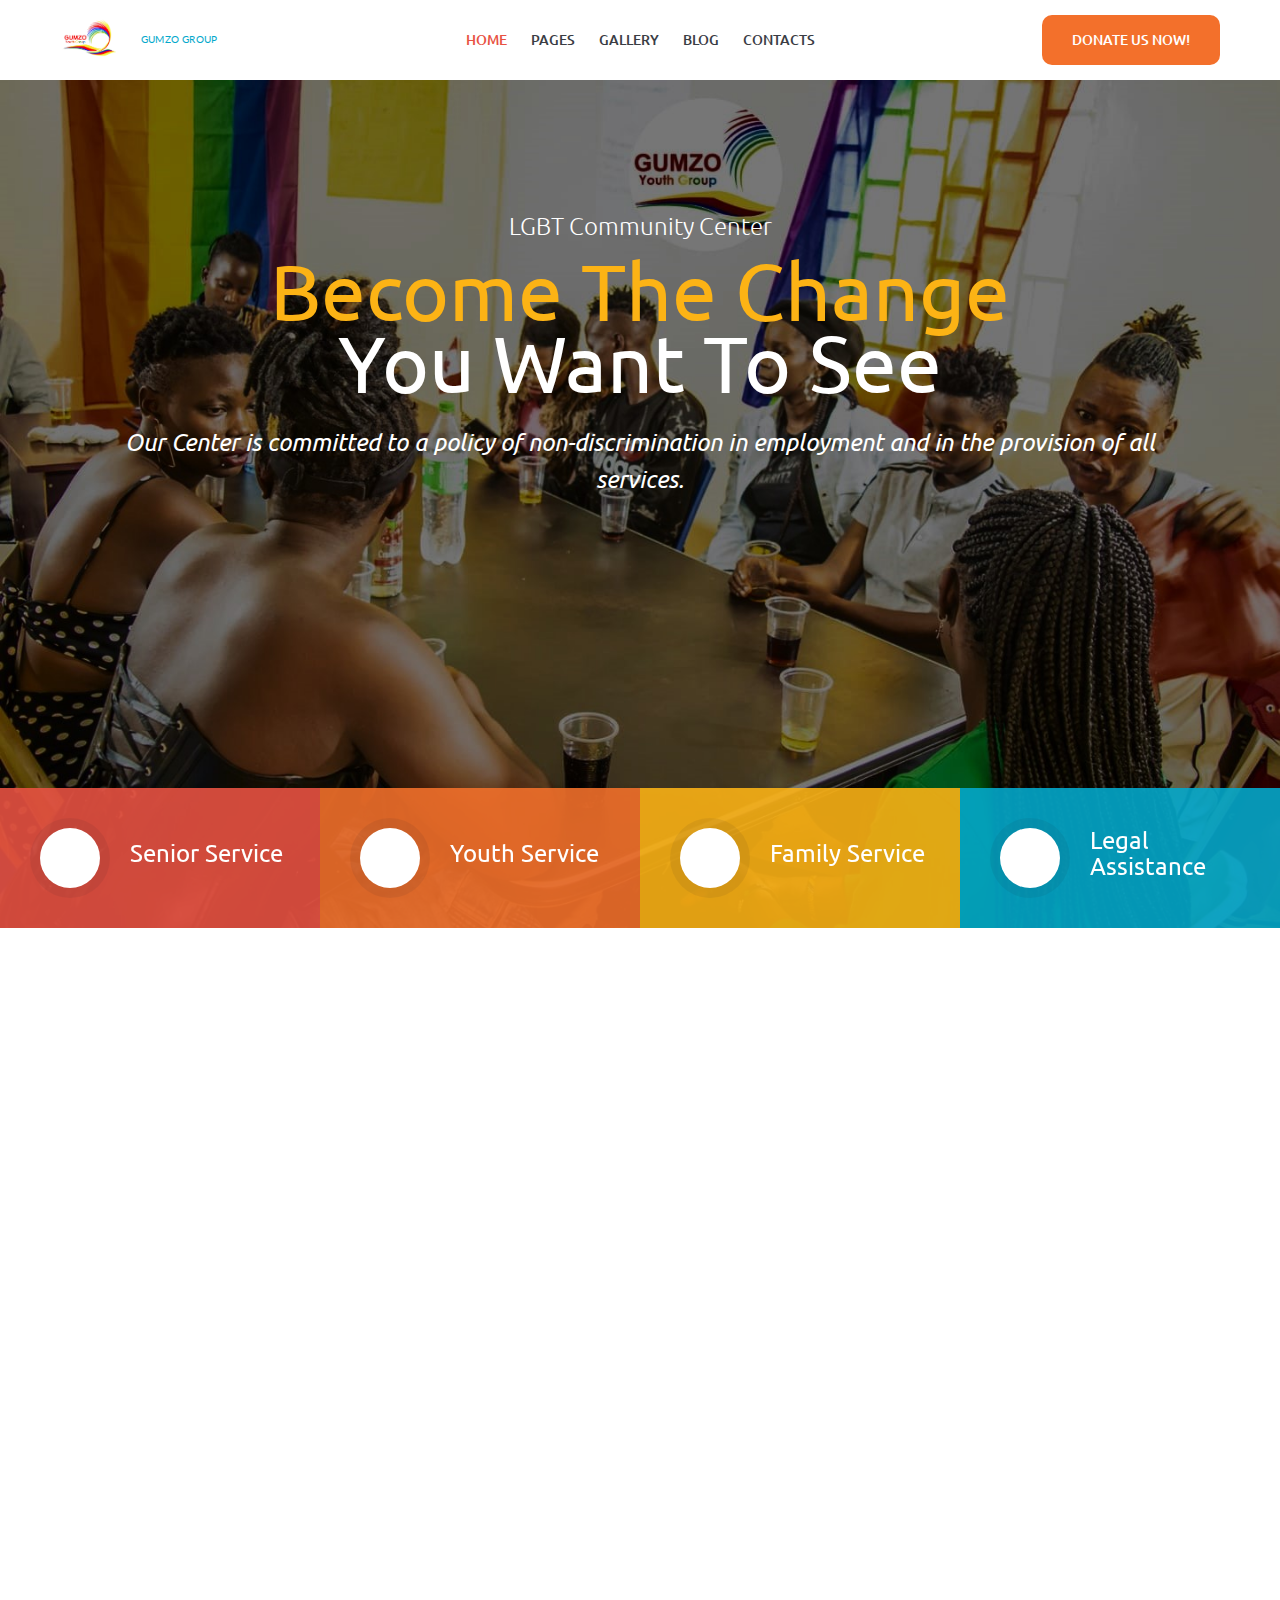
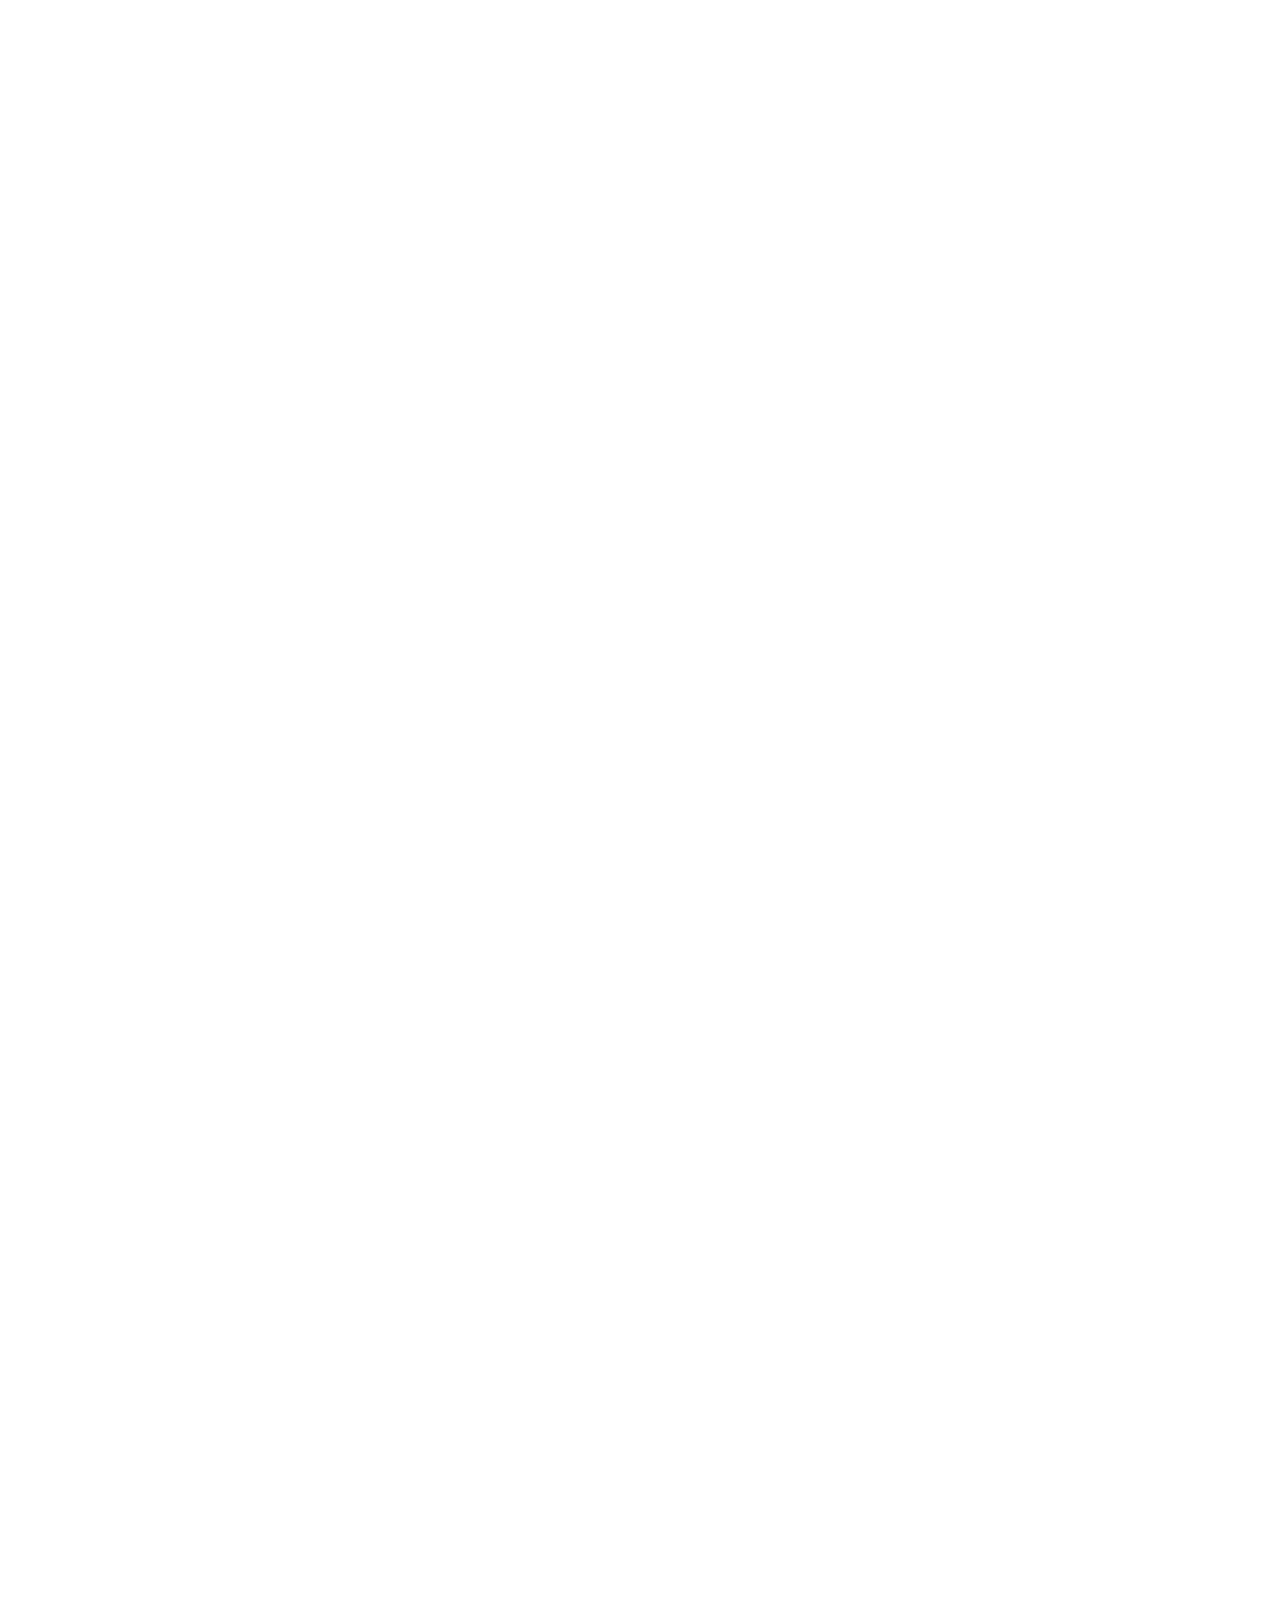
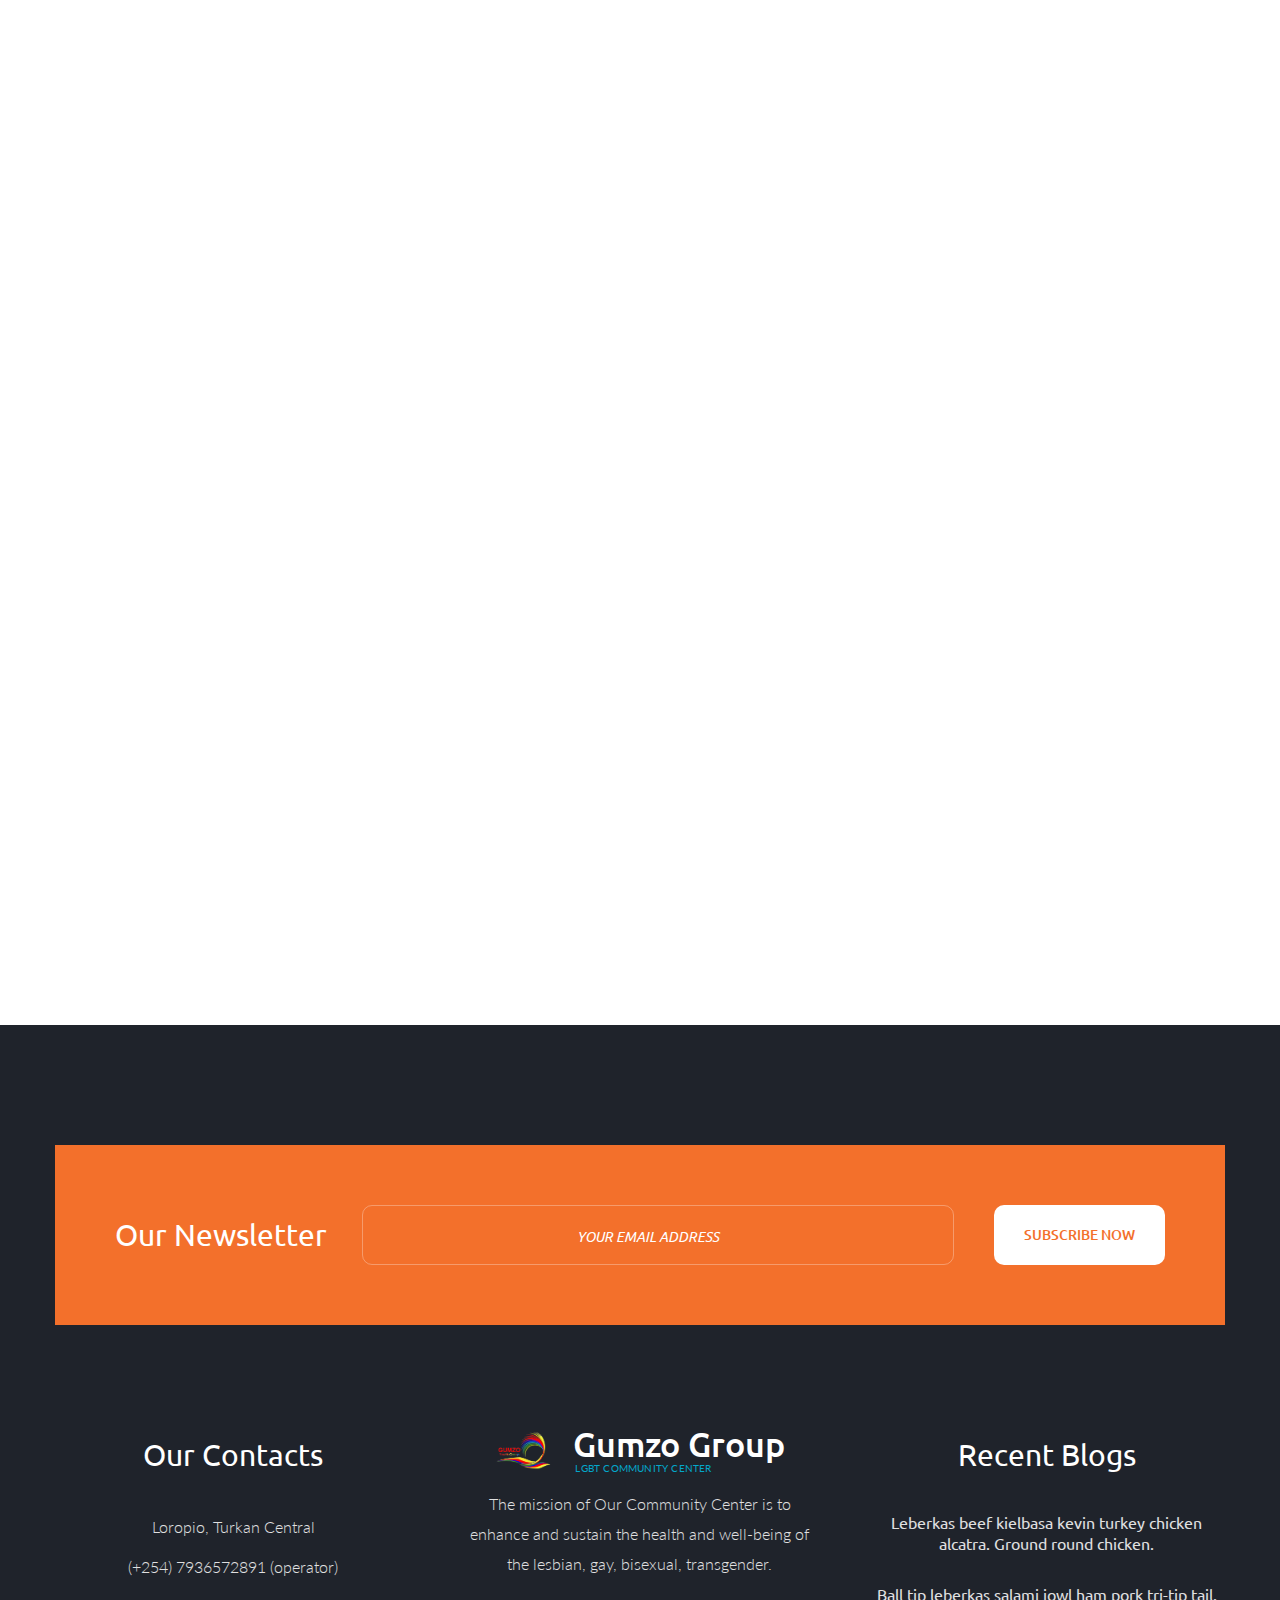
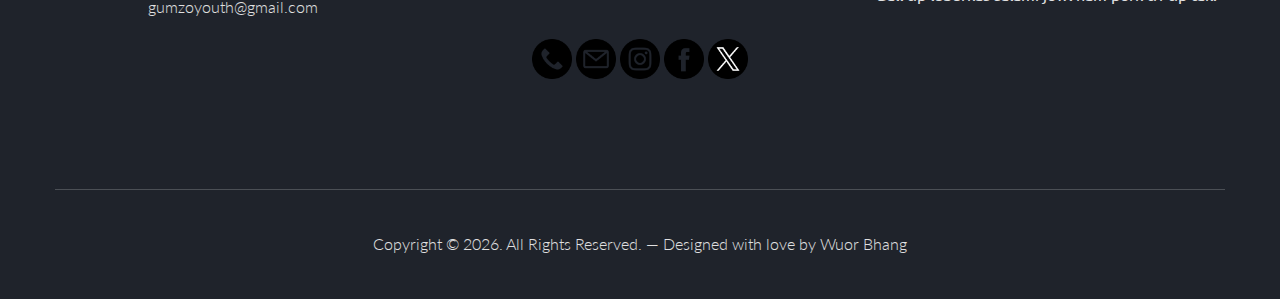
==== index.html @ f5ba5b6c "up dates thing on htmls" ====
<!DOCTYPE html>
<html lang="en">
	<head>
	<title>Gumzo Group</title>
	<meta charset="utf-8">
	<meta name="description" content="">
	<meta name="viewport" content="width=device-width, initial-scale=1">
	<!-- Place favicon.ico and apple-touch-icon.png in the root directory -->

	<!-- <link rel="stylesheet" href="fonts/icomoon/style.css"> -->
	<!-- <link rel="stylesheet" href="fonts/flaticon/font/flaticon.css"> -->

	<link rel="stylesheet" href="css/bootstrap.min.css">
	<!-- <link rel="stylesheet" href="css/animations.css"> -->
	<!-- <link rel="stylesheet" href="css/fonts.css"> -->
	<link rel="stylesheet" href="css/main.css">
	<!-- <link rel="stylesheet" href="css/shop.css" class="color-switcher-link"> -->
	<!-- <script src="js/vendor/modernizr-2.6.2.min.js"></script> -->

	</head>

	<body>

	<header class="page_header header_white toggler_xs_right columns_margin_0">
		<div class="container-fluid">
			<div class="row">
				<div class="col-sm-12 display_table">
					<div class="header_left_logo display_table_cell"> <a href="./" class="logo logo_with_text">
							<img src="image/gumzo logo.png" alt="">
							<span class="logo_text">

								<small class="highlight4">Gumzo Group</small>
							</span>
						</a> </div>
					<div class="header_mainmenu display_table_cell text-center">
						<!-- main nav start -->
						<nav class="mainmenu_wrapper">
							<ul class="mainmenu nav sf-menu">

								<li class="active">
									<a href="index.html">Home</a>
								</li>

								<li> <a href="about.html">Pages</a>
									<ul>
										<li>
											<a href="about.html">About</a>
										</li>

										<li>
											<a href="https://docs.google.com/forms/d/e/1FAIpQLSejj5a96akRN-tA-nGfHFQP2H8T_u4WnvgMhWitd8a3A933RA/viewform?embedded=true" width="100%" height="2366">Join Us</a>
										</li>

										<li> 
											<a href="donate.html">Donate</a> </li>
										<li> 
											<a href="faq.html">FAQ</a>
										</li>
									</ul>
								</li>

								<li>
									<a href="gallery.html">Gallery</a>
								</li>

								<li>
									<a href="blog.html">Blog</a>
								</li>

								<li>
									<a href="contact.html">Contacts</a>
								</li>

							</ul>
						</nav>
						<!-- eof main nav -->

					</div>
					<div class="header_right_buttons display_table_cell text-right hidden-xs"> <a href="donate.html"
							class="theme_button color2 margin_0">Donate us now!</a> </div>
				</div>
			</div>
		</div>
	</header>



	<section class="intro_section page_mainslider ds all-scr-cover bottom-overlap-teasers">
		<div class="flexslider" data-dots="true" data-nav="true">
			<ul class="slides">
				<li>
					<div class="slide-image-wrap"> <img src="image/IMG-20231223-WA0024.jpg" alt="" /> </div>
					<div class="container">
						<div class="row">
							<div class="col-sm-12 text-center">
								<div class="slide_description_wrapper">
									<div class="slide_description">
										<div class="intro-layer" data-animation="fadeInRight"> LGBT Community Center
										</div>
										<div class="intro-layer" data-animation="fadeInLeft">
											<h2> <span class="highlight3">Become The Change</span><br> You Want To See
											</h2>
										</div>
										<div class="intro-layer" data-animation="fadeInRight">
											<p class="thin"><em>Our Center is committed to a policy of non-discrimination in
												employment and in the provision of all services.</em></p>
										</div>
										<div class="intro-layer" data-animation="fadeInUp">
											<div class="slide_buttons"> <a href="contact.html"
													class="theme_button color1 min_width_button">Be Proud!</a> </div>
										</div>
									</div>
									<!-- eof .slide_description -->
								</div>
								<!-- eof .slide_description_wrapper -->
							</div>
							<!-- eof .col-* -->
						</div>
						<!-- eof .row -->
					</div>
					<!-- eof .container -->
				</li>
			</ul>
		</div>
	</section>
	<section id="services" class="ls section_intro_overlap columns_padding_0 columns_margin_0 container_padding_0">
		<div class="container-fluid">
			<div class="row flex-wrap v-center-content">
				<div class="col-lg-3 col-sm-6 col-xs-12 to_animate" data-animation="fadeInUp">
					<div class="teaser main_bg_color transp with_padding big-padding margin_0">
						<div class="media xxs-media-left">
							<div class="media-left media-middle">
								<div class="teaser_icon size_small round light_bg_color thick_border_icon big_wrapper">
									<i class="fa fa-twitter highlight" aria-hidden="true"></i>
								</div>
							</div>
							
							<div class="media-body media-middle">
								<h4><a href="#0">Senior Service</a></h4>
								<!-- <p>Tri-tip short loin andouille corned beef pork loin tri-tip.</p> -->
							</div>
						</div>
					</div>
				</div>
				<div class="col-lg-3 col-sm-6 col-xs-12 to_animate" data-animation="fadeInUp">
					<div class="teaser main_bg_color2 transp with_padding big-padding margin_0">
						<div class="media xxs-media-left">
							<div class="media-left media-middle">
								<div class="teaser_icon size_small round light_bg_color thick_border_icon big_wrapper">
									<i class="fa fa-rocket highlight2" aria-hidden="true"></i>
								</div>
							</div>
							<div class="media-body media-middle">
								<h4><a href="#0">Youth Service</a></h4>
								
							</div>
						</div>
					</div>
				</div>
				<div class="col-lg-3 col-sm-6 col-xs-12 to_animate" data-animation="fadeInUp">
					<div class="teaser main_bg_color3 transp with_padding big-padding margin_0">
						<div class="media xxs-media-left">
							<div class="media-left media-middle">
								<div class="teaser_icon size_small round light_bg_color thick_border_icon big_wrapper">
									<i class="fa fa-users highlight3" aria-hidden="true"></i>
								</div>
							</div>
							<div class="media-body media-middle">
								<h4><a href="#0">Family Service</a></h4>
								
							</div>
						</div>
					</div>
				</div>
				<div class="col-lg-3 col-sm-6 col-xs-12 to_animate" data-animation="fadeInUp">
					<div class="teaser main_bg_color4 transp with_padding big-padding margin_0">
						<div class="media xxs-media-left">
							<div class="media-left media-middle">
								<div class="teaser_icon size_small round light_bg_color thick_border_icon big_wrapper">
									<i class="fa fa-briefcase highlight4" aria-hidden="true"></i>
								</div>
							</div>
							<div class="media-body media-middle">
								<h4><a href="#0">Legal Assistance</a></h4>
								
							</div>
						</div>
					</div>
				</div>
			</div>
		</div>
	</section>
	<section id="about" class="ls section_padding_top_110 columns_padding_30">
		<div class="container">
			<div class="row">
				<div class="col-md-6 col-md-push-6 to_animate" data-animation="fadeInUp" data-delay="600">
					<div class="embed-responsive embed-responsive-3by2">
						<a>
							<img src="image/IMG-20231223-WA0005.jpg" alt="">
						</a>
					</div>
				</div>
				<div class="col-md-6 col-md-pull-6 to_animate" data-animation="fadeInRight" data-delay="300">
					<h2 class="section_header color4"> What is Gumzo Youth Group</h2>
					<p class="section-excerpt grey">Gumzo Youth Group is a registered community-based organization serving the needs and interests of Gender and Sexual minorities in western kenya and is committed to a policy of non-discrimination in
						employment and in the provision of all services.</p>
						<h3>Gumzo's Mission</h3>
						<p>The mission of The Gumzo Group LGBT Community Center is to enhance and sustain the health and
							well-being of the lesbian, gay, bisexual, transgender and HIV communities by providing
							activities, programs and services that create community.Empower community
							members; provide essential resources; advocate for civil and human rights; and embrace, promote
							and support our cultural diversity.</p>
				</div>
			</div>
		</div>
	</section>
	<section id="contact" class="ls section_padding_top_100">
		<div class="container">
			<div class="row">
				<div class="col-xs-12 bottommargin_0 to_animate" data-animation="fadeInUp">
					<div class="ds bg_teaser with_padding big-padding"> <img src="images/help-form.jpg" alt="">
						<div class="row columns_padding_30">
							<div
								class="col-xs-12 col-sm-9 col-md-7 col-lg-6 col-sm-offset-3 col-md-offset-5 col-lg-offset-6">
								<h2 class="section_header color3">Do You Need Help?</h2>
								<p class="bottommargin_0">Contact us and we help you to solve any of your problem.</p>
								<form class="contact-form row columns_padding_10" method="post" action="./">
									<div class="col-sm-6">
										<div class="form-group bottommargin_0"> <label for="name">Full Name <span
													class="required">*</span></label> <input type="text"
												aria-required="true" size="30" value="" name="name" id="name"
												class="form-control" placeholder="Full Name*"> </div>
									</div>
									<div class="col-sm-6">
										<div class="form-group bottommargin_0"> <label for="email">Email address<span
													class="required">*</span></label> <input type="email"
												aria-required="true" size="30" value="" name="email" id="email"
												class="form-control" placeholder="Email Address*"> </div>
									</div>
									<div class="col-sm-12">
										<div class="form-group bottommargin_0"> <label for="message">Message</label>
											<textarea aria-required="true" rows="4" cols="45" name="message"
												id="message" class="form-control"
												placeholder="Your Message..."></textarea>
										</div>
									</div>
									<div class="col-sm-12 bottommargin_0">
										<div class="contact-form-submit topmargin_10"> <button type="submit"
												id="contact_form_submit" name="contact_submit"
												class="theme_button color3 min_width_button margin_0">Send now</button>
										</div>
									</div>
								</form>
							</div>
						</div>
					</div>
				</div>
			</div>
		</div>
	</section>
	<section id="team" class="ls section_padding_top_90">
		<div class="container">
			<div class="row">
				<div class="col-sm-12 bottommargin_0 to_animate" data-animation="fadeInUp">
					<h2 class="section_header color">Our Donors</h2>
					<div class="owl-carousel loop-colors topmargin_40" data-dots="false" data-nav="true"
						data-responsive-lg="3">
						<article
							class="vertical-item content-padding big-padding with_border bottom_color_border text-center">
							<div class="item-media"> <img src="image/SAHR Logo CMYK-04 copy.png" alt="" width="20%" height="30%"> </div>
							<div class="item-content">
								<header class="entry-header">
									<h3 class="entry-title small bottommargin_0"> <a href = "">Strategic Advocacy For Human Rights
									</a> </h3> <span class="small-text highlight"></span>
								</header>
								<p class="member-social greylinks"> <a class="social-icon socicon-facebook" href="#"
										title="Facebook"></a> <a class="social-icon socicon-twitter" href="#"
										title="Twitter"></a> <a class="social-icon socicon-google" href="#"
										title="Google"></a> </p>
							</div>
						</article>
						<article
							class="vertical-item content-padding big-padding with_border bottom_color_border text-center">
							<div class="item-media"> <img src="image/bonguma ogo.jpg"> </div>
							<div class="item-content">
								<header class="entry-header">
									<h3 class="entry-title small bottommargin_0"> 
										<a href="team-single.html">Bonguma County</a> 
									</h3> <span class="small-text highlight"></span>
								</header>
								<p class="member-social greylinks"> <a class="social-icon socicon-facebook" href="#"
										title="Facebook"></a> <a class="social-icon socicon-twitter" href="#"
										title="Twitter"></a> <a class="social-icon socicon-google" href="#"
										title="Google"></a> </p>
							</div>
						</article>
						<article
							class="vertical-item content-padding big-padding with_border bottom_color_border text-center">
							<div class="item-media"> <img src="image/red cross.png" alt=""> </div>
							<div class="item-content">
								<header class="entry-header">
									<h3 class="entry-title small bottommargin_0">
										 <a href="team-single.html">Kenya Red Cross</a> </h3> 
									<span class="small-text highlight"></span>
								</header>
								<p class="member-social greylinks"> <a class="social-icon socicon-facebook" href="#"
										title="Facebook"></a> <a class="social-icon socicon-twitter" href="#"
										title="Twitter"></a> <a class="social-icon socicon-google" href="#"
										title="Google"></a> </p>
							</div>
						</article>						
					</div>
				</div>
			</div>
		</div>
	</section>
	<section id="blog" class="ls section_padding_top_90 section_padding_bottom_110">
		<div class="container">
			<div class="row flex-wrap v-center">
				<div class="col-sm-8 to_animate" data-animation="fadeInRight">
					<h2 class="section_header">Our Fresh Blog Posts</h2>
				</div>
				<div class="col-sm-4 text-right hidden-xs to_animate" data-animation="fadeInRight"> <a
						href="blog.html" class="view-more">View More</a> </div>
				<div class="col-sm-12 topmargin_30">
					<div class="loop-colors">
						<article class="post format-small-image to_animate" data-animation="fadeInRight">
							<div
								class="side-item side-md content-padding big-padding with_border bottom_color_border left">
								<div class="row">
									<div class="col-md-5 col-lg-4">
										<div class="item-media entry-thumbnail"> <img src="images/gallery/07.jpg"
												alt=""> </div>
									</div>
									<div class="col-md-7 col-lg-8">
										<div class="item-content">
											<header class="entry-header">
												<h3 class="entry-title small"> <a href="blog-single-right.html"
														rel="bookmark">Creating Spaces for Queer, Jewish Families</a>
												</h3>
												<div class="entry-meta inline-content greylinks"> <span>
														<i class="fa fa-calendar highlight rightpadding_5"
															aria-hidden="true"></i>
														<a href="blog-single-right.html">
															<time datetime="2017-10-03T08:50:40+00:00">
																17 jan, 2018</time>
														</a>
													</span> <span>
														<i class="fa fa-user highlight rightpadding_5"
															aria-hidden="true"></i>
														<a href="blog-right.html">Admin</a>
													</span> <span class="categories-links">
														<i class="fa fa-tags highlight rightpadding_5"
															aria-hidden="true"></i>
														<a href="blog-right.html">Community</a>
													</span> </div>
											</header>
											<div class="entry-content md-content-3lines-ellipsis">
												<p>In corned beef incididunt exercitation. Brisket turducken consectetur
													bacon short ribs tenderloin boudin dolore. Chuck pork porchetta
													commodo ex nisi brisket elit dolore proident alcatra esse. Alcatra
													pork loin sint beef. Chicken pig tail
													tempor pork chop.</p>
											</div>
										</div>
									</div>
								</div>
							</div>
						</article>
						<article class="post format-small-image topmargin_30 to_animate" data-animation="fadeInLeft">
							<div
								class="side-item side-md content-padding big-padding with_border bottom_color_border right">
								<div class="row">
									<div class="col-md-5 col-lg-4">
										<div class="item-media entry-thumbnail"> <img src="images/gallery/08.jpg"
												alt=""> </div>
									</div>
									<div class="col-md-7 col-lg-8">
										<div class="item-content">
											<header class="entry-header">
												<h3 class="entry-title small"> <a href="blog-single-right.html"
														rel="bookmark">Holiday Resources for LGBT, Interfaith
														Families</a> </h3>
												<div class="entry-meta inline-content greylinks"> <span>
														<i class="fa fa-calendar highlight rightpadding_5"
															aria-hidden="true"></i>
														<a href="blog-single-right.html">
															<time datetime="2017-10-03T08:50:40+00:00">
																17 jan, 2018</time>
														</a>
													</span> <span>
														<i class="fa fa-user highlight rightpadding_5"
															aria-hidden="true"></i>
														<a href="blog-right.html">Admin</a>
													</span> <span class="categories-links">
														<i class="fa fa-tags highlight rightpadding_5"
															aria-hidden="true"></i>
														<a href="blog-right.html">Services</a>
													</span> </div>
											</header>
											<div class="entry-content md-content-3lines-ellipsis">
												<p>Qui laboris ut, duis excepteur fatback boudin nostrud esse ea pork
													chop cupidatat cupim. Picanh landjaeger buffalo consequat jerky
													brisket, cupim ribeye magna beef occaecat. Venison salami pancetta
													t-bone ut, exercitation aliqua.</p>
											</div>
										</div>
									</div>
								</div>
							</div>
						</article>
						<article class="post format-small-image topmargin_30 to_animate" data-animation="fadeInRight">
							<div
								class="side-item side-md content-padding big-padding with_border bottom_color_border left">
								<div class="row">
									<div class="col-md-5 col-lg-4">
										<div class="item-media entry-thumbnail"> <img src="images/gallery/09.jpg"
												alt=""> </div>
									</div>
									<div class="col-md-7 col-lg-8">
										<div class="item-content">
											<header class="entry-header">
												<h3 class="entry-title small"> <a href="blog-single-right.html"
														rel="bookmark">Transgender 101. America With You</a> </h3>
												<div class="entry-meta inline-content greylinks"> <span>
														<i class="fa fa-calendar highlight rightpadding_5"
															aria-hidden="true"></i>
														<a href="blog-single-right.html">
															<time datetime="2017-10-03T08:50:40+00:00">
																17 jan, 2018</time>
														</a>
													</span> <span>
														<i class="fa fa-user highlight rightpadding_5"
															aria-hidden="true"></i>
														<a href="blog-right.html">Admin</a>
													</span> <span class="categories-links">
														<i class="fa fa-tags highlight rightpadding_5"
															aria-hidden="true"></i>
														<a href="blog-right.html">Transgender</a>
													</span> </div>
											</header>
											<div class="entry-content md-content-3lines-ellipsis">
												<p>Nostrud ham hock fatback aute tri-tip sausage doner mollit quis
													laboris. Jerky meatball cupim filet mignon. Prosciutto rump eu
													fatback andouille eiusmod strip steak. Fugiat shoulder salami chuck
													in mollit. Minim nulla beef ribs adipisicing.
												</p>
											</div>
										</div>
									</div>
								</div>
							</div>
						</article>
					</div>
				</div>
			</div>
		</div>
	</section>



	<footer
		class="page_footer template_footer ds ms parallax overlay_color section_padding_top_110 section_padding_bottom_100 columns_padding_25">
		<div class="container">
			<div class="row">
				<div class="col-xs-12">
					<div id="subscribe"
						class="widget widget_mailchimp with_padding cs main_color2 parallax overlay_color topmargin_0">
						<h3 class="widget-title">Our Newsletter</h3>
						<form class="signup" action="./" method="get">
							<div class="form-group-wrap">
								<div class="form-group"> <label for="mailchimp" class="sr-only">Enter your email
										here</label> <input name="email" type="email" id="mailchimp"
										class="mailchimp_email form-control text-center"
										placeholder="Your Email Address"> </div> <button type="submit"
									class="theme_button color2">Subscribe now</button>
							</div>
							<div class="response"></div>
						</form>
					</div>
				</div>
				<div class="col-md-4 col-sm-6 col-xs-12 col-md-push-4 text-center">
					<div class="widget widget_text widget_about">
						<div class="logo logo_with_text bottommargin_10"> <img src="image/gumzo logo.png" alt=""> <span
								class="logo_text">
								Gumzo Group
								<small class="highlight4">lgbt community center</small>
							</span> </div>
						<p>The mission of Our Community Center is to enhance and sustain the health and well-being of
							the lesbian, gay, bisexual, transgender.
						</p>
					</div>
					<br>
					<br>
					<img href="" src="image/phone-call.png" style="width: 40px; height: 40px;">
					<img href="" src="image/email.png" style="width: 40px; height: 40px;">
					<img href="" src="image/instagram.png" style="width: 40px; height: 40px;">
					<img href="" src="image/facebook.png" style="width: 40px; height: 40px;">
					<img href="" src="image/twitter.png" style="width: 40px; height: 40px;">
					
				</div>

				<div class="col-md-4 col-sm-6 col-xs-12 col-md-pull-4 text-center">
					<div class="widget widget_text">
						<h3 class="widget-title">Our Contacts</h3>
						<ul class="list-unstyled greylinks">
							<li class="media">Loropio, Turkan Central</li>
							<li class="media">(+254) 7936572891 (operator)</li>
							<li class="media">
								gumzoyouth@gmail.com
							</li>
						</ul>
					</div>
				</div>
				<div class="col-md-4 col-sm-6 col-xs-12 hidden-xs hidden-sm text-center">
					<div class="widget widget_recent_posts">
						<h3 class="widget-title">Recent Blogs</h3>
						<ul class="list-unstyled greylinks">
							<li>
								<p>
									<a href="blog-full.html">Leberkas beef kielbasa kevin turkey chicken alcatra.
										Ground round chicken.
									</a>
								</p>
							</li>
							<li>
								<p> <a href="blog-full.html">Ball tip leberkas salami jowl ham pork tri-tip
										tail.</a></p>
							</li>
						</ul>
					</div>
				</div>
			</div>
		</div>
	</footer>
	<section class="ds ms parallax page_copyright overlay_color section_padding_top_30 section_padding_bottom_30">
		<div class="container">
			<div class="row">
				<div class="row mt-5">
					<div class="col-12 text-center">

						<p class="copyright">
							Copyright &copy;
							<script>document.write(new Date().getFullYear());</script>. All Rights Reserved. &mdash;
							Designed with love by Wuor Bhang
						</p>

					</div>
				</div>
			</div>
		</div>
	</section>
	</div>
	<!-- eof #box_wrapper -->
	</div>
	<!-- eof #canvas -->
	<script data-cfasync="false" src="/cdn-cgi/scripts/5c5dd728/cloudflare-static/email-decode.min.js"></script>
	<script src="js/compressed.js"></script>
	<script src="js/selectize.min.js"></script>
	<script src="js/main.js"></script>
	

	</body>
</html>
---- css/animations.css ----
.slideDown{animation-name:slideDown;-webkit-animation-name:slideDown;animation-duration:1s;-webkit-animation-duration:1s;animation-timing-function:ease;-webkit-animation-timing-function:ease;visibility:visible}@keyframes slideDown{0%{transform:translateY(-100%)}50%{transform:translateY(8%)}65%{transform:translateY(-4%)}80%{transform:translateY(4%)}95%{transform:translateY(-2%)}100%{transform:translateY(0%)}}@-webkit-keyframes slideDown{0%{-webkit-transform:translateY(-100%)}50%{-webkit-transform:translateY(8%)}65%{-webkit-transform:translateY(-4%)}80%{-webkit-transform:translateY(4%)}95%{-webkit-transform:translateY(-2%)}100%{-webkit-transform:translateY(0%)}}.slideUp{animation-name:slideUp;-webkit-animation-name:slideUp;animation-duration:1s;-webkit-animation-duration:1s;animation-timing-function:ease;-webkit-animation-timing-function:ease;visibility:visible}@keyframes slideUp{0%{transform:translateY(100%)}50%{transform:translateY(-8%)}65%{transform:translateY(4%)}80%{transform:translateY(-4%)}95%{transform:translateY(2%)}100%{transform:translateY(0%)}}@-webkit-keyframes slideUp{0%{-webkit-transform:translateY(100%)}50%{-webkit-transform:translateY(-8%)}65%{-webkit-transform:translateY(4%)}80%{-webkit-transform:translateY(-4%)}95%{-webkit-transform:translateY(2%)}100%{-webkit-transform:translateY(0%)}}.slideLeft{animation-name:slideLeft;-webkit-animation-name:slideLeft;animation-duration:1s;-webkit-animation-duration:1s;animation-timing-function:ease-in-out;-webkit-animation-timing-function:ease-in-out;visibility:visible}@keyframes slideLeft{0%{transform:translateX(150%)}50%{transform:translateX(-8%)}65%{transform:translateX(4%)}80%{transform:translateX(-4%)}95%{transform:translateX(2%)}100%{transform:translateX(0%)}}@-webkit-keyframes slideLeft{0%{-webkit-transform:translateX(150%)}50%{-webkit-transform:translateX(-8%)}65%{-webkit-transform:translateX(4%)}80%{-webkit-transform:translateX(-4%)}95%{-webkit-transform:translateX(2%)}100%{-webkit-transform:translateX(0%)}}.slideRight{animation-name:slideRight;-webkit-animation-name:slideRight;animation-duration:1s;-webkit-animation-duration:1s;animation-timing-function:ease-in-out;-webkit-animation-timing-function:ease-in-out;visibility:visible}@keyframes slideRight{0%{transform:translateX(-150%)}50%{transform:translateX(8%)}65%{transform:translateX(-4%)}80%{transform:translateX(4%)}95%{transform:translateX(-2%)}100%{transform:translateX(0%)}}@-webkit-keyframes slideRight{0%{-webkit-transform:translateX(-150%)}50%{-webkit-transform:translateX(8%)}65%{-webkit-transform:translateX(-4%)}80%{-webkit-transform:translateX(4%)}95%{-webkit-transform:translateX(-2%)}100%{-webkit-transform:translateX(0%)}}.slideExpandUp{animation-name:slideExpandUp;-webkit-animation-name:slideExpandUp;animation-duration:1.6s;-webkit-animation-duration:1.6s;animation-timing-function:ease-out;-webkit-animation-timing-function:ease -out;visibility:visible}@keyframes slideExpandUp{0%{transform:translateY(100%) scaleX(.5)}30%{transform:translateY(-8%) scaleX(.5)}40%{transform:translateY(2%) scaleX(.5)}50%{transform:translateY(0%) scaleX(1.1)}60%{transform:translateY(0%) scaleX(.9)}70%{transform:translateY(0%) scaleX(1.05)}80%{transform:translateY(0%) scaleX(.95)}90%{transform:translateY(0%) scaleX(1.02)}100%{transform:translateY(0%) scaleX(1)}}@-webkit-keyframes slideExpandUp{0%{-webkit-transform:translateY(100%) scaleX(.5)}30%{-webkit-transform:translateY(-8%) scaleX(.5)}40%{-webkit-transform:translateY(2%) scaleX(.5)}50%{-webkit-transform:translateY(0%) scaleX(1.1)}60%{-webkit-transform:translateY(0%) scaleX(.9)}70%{-webkit-transform:translateY(0%) scaleX(1.05)}80%{-webkit-transform:translateY(0%) scaleX(.95)}90%{-webkit-transform:translateY(0%) scaleX(1.02)}100%{-webkit-transform:translateY(0%) scaleX(1)}}.expandUp{animation-name:expandUp;-webkit-animation-name:expandUp;animation-duration:.7s;-webkit-animation-duration:.7s;animation-timing-function:ease;-webkit-animation-timing-function:ease;visibility:visible}@keyframes expandUp{0%{transform:translateY(100%) scale(.6) scaleY(.5)}60%{transform:translateY(-7%) scaleY(1.12)}75%{transform:translateY(3%)}100%{transform:translateY(0%) scale(1) scaleY(1)}}@-webkit-keyframes expandUp{0%{-webkit-transform:translateY(100%) scale(.6) scaleY(.5)}60%{-webkit-transform:translateY(-7%) scaleY(1.12)}75%{-webkit-transform:translateY(3%)}100%{-webkit-transform:translateY(0%) scale(1) scaleY(1)}}.fadeIn{animation-name:fadeIn;-webkit-animation-name:fadeIn;animation-duration:1.5s;-webkit-animation-duration:1.5s;animation-timing-function:ease-in-out;-webkit-animation-timing-function:ease-in-out;visibility:visible}@keyframes fadeIn{0%{transform:scale(0);opacity:0}60%{transform:scale(1.1)}80%{transform:scale(.9);opacity:1}100%{transform:scale(1);opacity:1}}@-webkit-keyframes fadeIn{0%{-webkit-transform:scale(0);opacity:0}60%{-webkit-transform:scale(1.1)}80%{-webkit-transform:scale(.9);opacity:1}100%{-webkit-transform:scale(1);opacity:1}}.expandOpen{animation-name:expandOpen;-webkit-animation-name:expandOpen;animation-duration:1.2s;-webkit-animation-duration:1.2s;animation-timing-function:ease-out;-webkit-animation-timing-function:ease-out;visibility:visible}@keyframes expandOpen{0%{transform:scale(1.8)}50%{transform:scale(.95)}80%{transform:scale(1.05)}90%{transform:scale(.98)}100%{transform:scale(1)}}@-webkit-keyframes expandOpen{0%{-webkit-transform:scale(1.8)}50%{-webkit-transform:scale(.95)}80%{-webkit-transform:scale(1.05)}90%{-webkit-transform:scale(.98)}100%{-webkit-transform:scale(1)}}.bigEntrance{animation-name:bigEntrance;-webkit-animation-name:bigEntrance;animation-duration:1.6s;-webkit-animation-duration:1.6s;animation-timing-function:ease-out;-webkit-animation-timing-function:ease-out;visibility:visible}@keyframes bigEntrance{0%{transform:scale(.3) rotate(6deg) translateX(-30%) translateY(30%);opacity:.2}30%{transform:scale(1.03) rotate(-2deg) translateX(2%) translateY(-2%);opacity:1}45%{transform:scale(.98) rotate(1deg) translateX(0%) translateY(0%);opacity:1}60%{transform:scale(1.01) rotate(-1deg) translateX(0%) translateY(0%);opacity:1}75%{transform:scale(.99) rotate(1deg) translateX(0%) translateY(0%);opacity:1}90%{transform:scale(1.01) rotate(0deg) translateX(0%) translateY(0%);opacity:1}100%{transform:scale(1) rotate(0deg) translateX(0%) translateY(0%);opacity:1}}@-webkit-keyframes bigEntrance{0%{-webkit-transform:scale(.3) rotate(6deg) translateX(-30%) translateY(30%);opacity:.2}30%{-webkit-transform:scale(1.03) rotate(-2deg) translateX(2%) translateY(-2%);opacity:1}45%{-webkit-transform:scale(.98) rotate(1deg) translateX(0%) translateY(0%);opacity:1}60%{-webkit-transform:scale(1.01) rotate(-1deg) translateX(0%) translateY(0%);opacity:1}75%{-webkit-transform:scale(.99) rotate(1deg) translateX(0%) translateY(0%);opacity:1}90%{-webkit-transform:scale(1.01) rotate(0deg) translateX(0%) translateY(0%);opacity:1}100%{-webkit-transform:scale(1) rotate(0deg) translateX(0%) translateY(0%);opacity:1}}.hatch{animation-name:hatch;-webkit-animation-name:hatch;animation-duration:2s;-webkit-animation-duration:2s;animation-timing-function:ease-in-out;-webkit-animation-timing-function:ease-in-out;transform-origin:50% 100%;-ms-transform-origin:50% 100%;-webkit-transform-origin:50% 100%;visibility:visible}@keyframes hatch{0%{transform:rotate(0deg) scaleY(.6)}20%{transform:rotate(-2deg) scaleY(1.05)}35%{transform:rotate(2deg) scaleY(1)}50%{transform:rotate(-2deg)}65%{transform:rotate(1deg)}80%{transform:rotate(-1deg)}100%{transform:rotate(0deg)}}@-webkit-keyframes hatch{0%{-webkit-transform:rotate(0deg) scaleY(.6)}20%{-webkit-transform:rotate(-2deg) scaleY(1.05)}35%{-webkit-transform:rotate(2deg) scaleY(1)}50%{-webkit-transform:rotate(-2deg)}65%{-webkit-transform:rotate(1deg)}80%{-webkit-transform:rotate(-1deg)}100%{-webkit-transform:rotate(0deg)}}.bounce{animation-name:bounce;-webkit-animation-name:bounce;animation-duration:1.6s;-webkit-animation-duration:1.6s;animation-timing-function:ease;-webkit-animation-timing-function:ease;transform-origin:50% 100%;-ms-transform-origin:50% 100%;-webkit-transform-origin:50% 100%}@keyframes bounce{0%{transform:translateY(0%) scaleY(.6)}60%{transform:translateY(-100%) scaleY(1.1)}70%{transform:translateY(0%) scaleY(.95) scaleX(1.05)}80%{transform:translateY(0%) scaleY(1.05) scaleX(1)}90%{transform:translateY(0%) scaleY(.95) scaleX(1)}100%{transform:translateY(0%) scaleY(1) scaleX(1)}}@-webkit-keyframes bounce{0%{-webkit-transform:translateY(0%) scaleY(.6)}60%{-webkit-transform:translateY(-100%) scaleY(1.1)}70%{-webkit-transform:translateY(0%) scaleY(.95) scaleX(1.05)}80%{-webkit-transform:translateY(0%) scaleY(1.05) scaleX(1)}90%{-webkit-transform:translateY(0%) scaleY(.95) scaleX(1)}100%{-webkit-transform:translateY(0%) scaleY(1) scaleX(1)}}.pulse{animation-name:pulse;-webkit-animation-name:pulse;animation-duration:1.5s;-webkit-animation-duration:1.5s;animation-iteration-count:infinite;-webkit-animation-iteration-count:infinite}@keyframes pulse{0%{transform:scale(.95);opacity:.7}50%{transform:scale(1);opacity:1}100%{transform:scale(.95);opacity:.7}}@-webkit-keyframes pulse{0%{-webkit-transform:scale(.95);opacity:.7}50%{-webkit-transform:scale(1);opacity:1}100%{-webkit-transform:scale(.95);opacity:.7}}.floating{animation-name:floating;-webkit-animation-name:floating;animation-duration:1.5s;-webkit-animation-duration:1.5s;animation-iteration-count:infinite;-webkit-animation-iteration-count:infinite}@keyframes floating{0%{transform:translateY(0%)}50%{transform:translateY(8%)}100%{transform:translateY(0%)}}@-webkit-keyframes floating{0%{-webkit-transform:translateY(0%)}50%{-webkit-transform:translateY(8%)}100%{-webkit-transform:translateY(0%)}}.tossing{animation-name:tossing;-webkit-animation-name:tossing;animation-duration:2.5s;-webkit-animation-duration:2.5s;animation-iteration-count:infinite;-webkit-animation-iteration-count:infinite}@keyframes tossing{0%{transform:rotate(-4deg)}50%{transform:rotate(4deg)}100%{transform:rotate(-4deg)}}@-webkit-keyframes tossing{0%{-webkit-transform:rotate(-4deg)}50%{-webkit-transform:rotate(4deg)}100%{-webkit-transform:rotate(-4deg)}}.pullUp{animation-name:pullUp;-webkit-animation-name:pullUp;animation-duration:1.1s;-webkit-animation-duration:1.1s;animation-timing-function:ease-out;-webkit-animation-timing-function:ease-out;transform-origin:50% 100%;-ms-transform-origin:50% 100%;-webkit-transform-origin:50% 100%}@keyframes pullUp{0%{transform:scaleY(.1)}40%{transform:scaleY(1.02)}60%{transform:scaleY(.98)}80%{transform:scaleY(1.01)}100%{transform:scaleY(.98)}80%{transform:scaleY(1.01)}100%{transform:scaleY(1)}}@-webkit-keyframes pullUp{0%{-webkit-transform:scaleY(.1)}40%{-webkit-transform:scaleY(1.02)}60%{-webkit-transform:scaleY(.98)}80%{-webkit-transform:scaleY(1.01)}100%{-webkit-transform:scaleY(.98)}80%{-webkit-transform:scaleY(1.01)}100%{-webkit-transform:scaleY(1)}}.pullDown{animation-name:pullDown;-webkit-animation-name:pullDown;animation-duration:1.1s;-webkit-animation-duration:1.1s;animation-timing-function:ease-out;-webkit-animation-timing-function:ease-out;transform-origin:50% 0%;-ms-transform-origin:50% 0%;-webkit-transform-origin:50% 0%}@keyframes pullDown{0%{transform:scaleY(.1)}40%{transform:scaleY(1.02)}60%{transform:scaleY(.98)}80%{transform:scaleY(1.01)}100%{transform:scaleY(.98)}80%{transform:scaleY(1.01)}100%{transform:scaleY(1)}}@-webkit-keyframes pullDown{0%{-webkit-transform:scaleY(.1)}40%{-webkit-transform:scaleY(1.02)}60%{-webkit-transform:scaleY(.98)}80%{-webkit-transform:scaleY(1.01)}100%{-webkit-transform:scaleY(.98)}80%{-webkit-transform:scaleY(1.01)}100%{-webkit-transform:scaleY(1)}}.stretchLeft{animation-name:stretchLeft;-webkit-animation-name:stretchLeft;animation-duration:1.5s;-webkit-animation-duration:1.5s;animation-timing-function:ease-out;-webkit-animation-timing-function:ease-out;transform-origin:100% 0%;-ms-transform-origin:100% 0%;-webkit-transform-origin:100% 0%}@keyframes stretchLeft{0%{transform:scaleX(.3)}40%{transform:scaleX(1.02)}60%{transform:scaleX(.98)}80%{transform:scaleX(1.01)}100%{transform:scaleX(.98)}80%{transform:scaleX(1.01)}100%{transform:scaleX(1)}}@-webkit-keyframes stretchLeft{0%{-webkit-transform:scaleX(.3)}40%{-webkit-transform:scaleX(1.02)}60%{-webkit-transform:scaleX(.98)}80%{-webkit-transform:scaleX(1.01)}100%{-webkit-transform:scaleX(.98)}80%{-webkit-transform:scaleX(1.01)}100%{-webkit-transform:scaleX(1)}}.stretchRight{animation-name:stretchRight;-webkit-animation-name:stretchRight;animation-duration:1.5s;-webkit-animation-duration:1.5s;animation-timing-function:ease-out;-webkit-animation-timing-function:ease-out;transform-origin:0% 0%;-ms-transform-origin:0% 0%;-webkit-transform-origin:0% 0%}@keyframes stretchRight{0%{transform:scaleX(.3)}40%{transform:scaleX(1.02)}60%{transform:scaleX(.98)}80%{transform:scaleX(1.01)}100%{transform:scaleX(.98)}80%{transform:scaleX(1.01)}100%{transform:scaleX(1)}}@-webkit-keyframes stretchRight{0%{-webkit-transform:scaleX(.3)}40%{-webkit-transform:scaleX(1.02)}60%{-webkit-transform:scaleX(.98)}80%{-webkit-transform:scaleX(1.01)}100%{-webkit-transform:scaleX(.98)}80%{-webkit-transform:scaleX(1.01)}100%{-webkit-transform:scaleX(1)}}.animated{-webkit-animation-fill-mode:both;-moz-animation-fill-mode:both;-ms-animation-fill-mode:both;-o-animation-fill-mode:both;animation-fill-mode:both;-webkit-animation-duration:1s;-moz-animation-duration:1s;-ms-animation-duration:1s;-o-animation-duration:1s;animation-duration:1s}.animated.hinge{-webkit-animation-duration:1s;-moz-animation-duration:1s;-ms-animation-duration:1s;-o-animation-duration:1s;animation-duration:1s}@-webkit-keyframes fadeIn{0%{opacity:0}100%{opacity:1}}@-webkit-keyframes fadeInUp{0%{opacity:0;-webkit-transform:translateY(20px)}100%{opacity:1;-webkit-transform:translateY(0)}}@-moz-keyframes fadeInUp{0%{opacity:0;-moz-transform:translateY(20px)}100%{opacity:1;-moz-transform:translateY(0)}}@-o-keyframes fadeInUp{0%{opacity:0;-o-transform:translateY(20px)}100%{opacity:1;-o-transform:translateY(0)}}@keyframes fadeInUp{0%{opacity:0;transform:translateY(20px)}100%{opacity:1;transform:translateY(0)}}.fadeInUp{-webkit-animation-name:fadeInUp;-moz-animation-name:fadeInUp;-o-animation-name:fadeInUp;animation-name:fadeInUp}@-webkit-keyframes fadeInDown{0%{opacity:0;-webkit-transform:translateY(-20px)}100%{opacity:1;-webkit-transform:translateY(0)}}@-moz-keyframes fadeInDown{0%{opacity:0;-moz-transform:translateY(-20px)}100%{opacity:1;-moz-transform:translateY(0)}}@-o-keyframes fadeInDown{0%{opacity:0;-o-transform:translateY(-20px)}100%{opacity:1;-o-transform:translateY(0)}}@keyframes fadeInDown{0%{opacity:0;transform:translateY(-20px)}100%{opacity:1;transform:translateY(0)}}.fadeInDown{-webkit-animation-name:fadeInDown;-moz-animation-name:fadeInDown;-o-animation-name:fadeInDown;animation-name:fadeInDown}@-webkit-keyframes fadeInLeft{0%{opacity:0;-webkit-transform:translateX(-20px)}100%{opacity:1;-webkit-transform:translateX(0)}}@-moz-keyframes fadeInLeft{0%{opacity:0;-moz-transform:translateX(-20px)}100%{opacity:1;-moz-transform:translateX(0)}}@-o-keyframes fadeInLeft{0%{opacity:0;-o-transform:translateX(-20px)}100%{opacity:1;-o-transform:translateX(0)}}@keyframes fadeInLeft{0%{opacity:0;transform:translateX(-20px)}100%{opacity:1;transform:translateX(0)}}.fadeInLeft{-webkit-animation-name:fadeInLeft;-moz-animation-name:fadeInLeft;-o-animation-name:fadeInLeft;animation-name:fadeInLeft}@-webkit-keyframes fadeInRight{0%{opacity:0;-webkit-transform:translateX(20px)}100%{opacity:1;-webkit-transform:translateX(0)}}@-moz-keyframes fadeInRight{0%{opacity:0;-moz-transform:translateX(20px)}100%{opacity:1;-moz-transform:translateX(0)}}@-o-keyframes fadeInRight{0%{opacity:0;-o-transform:translateX(20px)}100%{opacity:1;-o-transform:translateX(0)}}@keyframes fadeInRight{0%{opacity:0;transform:translateX(20px)}100%{opacity:1;transform:translateX(0)}}.fadeInRight{-webkit-animation-name:fadeInRight;-moz-animation-name:fadeInRight;-o-animation-name:fadeInRight;animation-name:fadeInRight}@-webkit-keyframes fadeInUpBig{0%{opacity:0;-webkit-transform:translateY(2000px)}100%{opacity:1;-webkit-transform:translateY(0)}}@-moz-keyframes fadeInUpBig{0%{opacity:0;-moz-transform:translateY(2000px)}100%{opacity:1;-moz-transform:translateY(0)}}@-o-keyframes fadeInUpBig{0%{opacity:0;-o-transform:translateY(2000px)}100%{opacity:1;-o-transform:translateY(0)}}@keyframes fadeInUpBig{0%{opacity:0;transform:translateY(2000px)}100%{opacity:1;transform:translateY(0)}}.fadeInUpBig{-webkit-animation-name:fadeInUpBig;-moz-animation-name:fadeInUpBig;-o-animation-name:fadeInUpBig;animation-name:fadeInUpBig}@-webkit-keyframes fadeInDownBig{0%{opacity:0;-webkit-transform:translateY(-2000px)}100%{opacity:1;-webkit-transform:translateY(0)}}@-moz-keyframes fadeInDownBig{0%{opacity:0;-moz-transform:translateY(-2000px)}100%{opacity:1;-moz-transform:translateY(0)}}@-o-keyframes fadeInDownBig{0%{opacity:0;-o-transform:translateY(-2000px)}100%{opacity:1;-o-transform:translateY(0)}}@keyframes fadeInDownBig{0%{opacity:0;transform:translateY(-2000px)}100%{opacity:1;transform:translateY(0)}}.fadeInDownBig{-webkit-animation-name:fadeInDownBig;-moz-animation-name:fadeInDownBig;-o-animation-name:fadeInDownBig;animation-name:fadeInDownBig}@-webkit-keyframes fadeInLeftBig{0%{opacity:0;-webkit-transform:translateX(-2000px)}100%{opacity:1;-webkit-transform:translateX(0)}}@-moz-keyframes fadeInLeftBig{0%{opacity:0;-moz-transform:translateX(-2000px)}100%{opacity:1;-moz-transform:translateX(0)}}@-o-keyframes fadeInLeftBig{0%{opacity:0;-o-transform:translateX(-2000px)}100%{opacity:1;-o-transform:translateX(0)}}@keyframes fadeInLeftBig{0%{opacity:0;transform:translateX(-2000px)}100%{opacity:1;transform:translateX(0)}}.fadeInLeftBig{-webkit-animation-name:fadeInLeftBig;-moz-animation-name:fadeInLeftBig;-o-animation-name:fadeInLeftBig;animation-name:fadeInLeftBig}@-webkit-keyframes fadeInRightBig{0%{opacity:0;-webkit-transform:translateX(2000px)}100%{opacity:1;-webkit-transform:translateX(0)}}@-moz-keyframes fadeInRightBig{0%{opacity:0;-moz-transform:translateX(2000px)}100%{opacity:1;-moz-transform:translateX(0)}}@-o-keyframes fadeInRightBig{0%{opacity:0;-o-transform:translateX(2000px)}100%{opacity:1;-o-transform:translateX(0)}}@keyframes fadeInRightBig{0%{opacity:0;transform:translateX(2000px)}100%{opacity:1;transform:translateX(0)}}.fadeInRightBig{-webkit-animation-name:fadeInRightBig;-moz-animation-name:fadeInRightBig;-o-animation-name:fadeInRightBig;animation-name:fadeInRightBig}@-webkit-keyframes fadeOut{0%{opacity:1}100%{opacity:0}}@-moz-keyframes fadeOut{0%{opacity:1}100%{opacity:0}}@-o-keyframes fadeOut{0%{opacity:1}100%{opacity:0}}@keyframes fadeOut{0%{opacity:1}100%{opacity:0}}.fadeOut{-webkit-animation-name:fadeOut;-moz-animation-name:fadeOut;-o-animation-name:fadeOut;animation-name:fadeOut}@-webkit-keyframes fadeOutUp{0%{opacity:1;-webkit-transform:translateY(0)}100%{opacity:0;-webkit-transform:translateY(-20px)}}@-moz-keyframes fadeOutUp{0%{opacity:1;-moz-transform:translateY(0)}100%{opacity:0;-moz-transform:translateY(-20px)}}@-o-keyframes fadeOutUp{0%{opacity:1;-o-transform:translateY(0)}100%{opacity:0;-o-transform:translateY(-20px)}}@keyframes fadeOutUp{0%{opacity:1;transform:translateY(0)}100%{opacity:0;transform:translateY(-20px)}}.fadeOutUp{-webkit-animation-name:fadeOutUp;-moz-animation-name:fadeOutUp;-o-animation-name:fadeOutUp;animation-name:fadeOutUp}@-webkit-keyframes fadeOutDown{0%{opacity:1;-webkit-transform:translateY(0)}100%{opacity:0;-webkit-transform:translateY(20px)}}@-moz-keyframes fadeOutDown{0%{opacity:1;-moz-transform:translateY(0)}100%{opacity:0;-moz-transform:translateY(20px)}}@-o-keyframes fadeOutDown{0%{opacity:1;-o-transform:translateY(0)}100%{opacity:0;-o-transform:translateY(20px)}}@keyframes fadeOutDown{0%{opacity:1;transform:translateY(0)}100%{opacity:0;transform:translateY(20px)}}.fadeOutDown{-webkit-animation-name:fadeOutDown;-moz-animation-name:fadeOutDown;-o-animation-name:fadeOutDown;animation-name:fadeOutDown}@-webkit-keyframes fadeOutLeft{0%{opacity:1;-webkit-transform:translateX(0)}100%{opacity:0;-webkit-transform:translateX(-20px)}}@-moz-keyframes fadeOutLeft{0%{opacity:1;-moz-transform:translateX(0)}100%{opacity:0;-moz-transform:translateX(-20px)}}@-o-keyframes fadeOutLeft{0%{opacity:1;-o-transform:translateX(0)}100%{opacity:0;-o-transform:translateX(-20px)}}@keyframes fadeOutLeft{0%{opacity:1;transform:translateX(0)}100%{opacity:0;transform:translateX(-20px)}}.fadeOutLeft{-webkit-animation-name:fadeOutLeft;-moz-animation-name:fadeOutLeft;-o-animation-name:fadeOutLeft;animation-name:fadeOutLeft}@-webkit-keyframes fadeOutRight{0%{opacity:1;-webkit-transform:translateX(0)}100%{opacity:0;-webkit-transform:translateX(20px)}}@-moz-keyframes fadeOutRight{0%{opacity:1;-moz-transform:translateX(0)}100%{opacity:0;-moz-transform:translateX(20px)}}@-o-keyframes fadeOutRight{0%{opacity:1;-o-transform:translateX(0)}100%{opacity:0;-o-transform:translateX(20px)}}@keyframes fadeOutRight{0%{opacity:1;transform:translateX(0)}100%{opacity:0;transform:translateX(20px)}}.fadeOutRight{-webkit-animation-name:fadeOutRight;-moz-animation-name:fadeOutRight;-o-animation-name:fadeOutRight;animation-name:fadeOutRight}@-webkit-keyframes fadeOutUpBig{0%{opacity:1;-webkit-transform:translateY(0)}100%{opacity:0;-webkit-transform:translateY(-2000px)}}@-moz-keyframes fadeOutUpBig{0%{opacity:1;-moz-transform:translateY(0)}100%{opacity:0;-moz-transform:translateY(-2000px)}}@-o-keyframes fadeOutUpBig{0%{opacity:1;-o-transform:translateY(0)}100%{opacity:0;-o-transform:translateY(-2000px)}}@keyframes fadeOutUpBig{0%{opacity:1;transform:translateY(0)}100%{opacity:0;transform:translateY(-2000px)}}.fadeOutUpBig{-webkit-animation-name:fadeOutUpBig;-moz-animation-name:fadeOutUpBig;-o-animation-name:fadeOutUpBig;animation-name:fadeOutUpBig}@-webkit-keyframes fadeOutDownBig{0%{opacity:1;-webkit-transform:translateY(0)}100%{opacity:0;-webkit-transform:translateY(2000px)}}@-moz-keyframes fadeOutDownBig{0%{opacity:1;-moz-transform:translateY(0)}100%{opacity:0;-moz-transform:translateY(2000px)}}@-o-keyframes fadeOutDownBig{0%{opacity:1;-o-transform:translateY(0)}100%{opacity:0;-o-transform:translateY(2000px)}}@keyframes fadeOutDownBig{0%{opacity:1;transform:translateY(0)}100%{opacity:0;transform:translateY(2000px)}}.fadeOutDownBig{-webkit-animation-name:fadeOutDownBig;-moz-animation-name:fadeOutDownBig;-o-animation-name:fadeOutDownBig;animation-name:fadeOutDownBig}@-webkit-keyframes fadeOutLeftBig{0%{opacity:1;-webkit-transform:translateX(0)}100%{opacity:0;-webkit-transform:translateX(-2000px)}}@-moz-keyframes fadeOutLeftBig{0%{opacity:1;-moz-transform:translateX(0)}100%{opacity:0;-moz-transform:translateX(-2000px)}}@-o-keyframes fadeOutLeftBig{0%{opacity:1;-o-transform:translateX(0)}100%{opacity:0;-o-transform:translateX(-2000px)}}@keyframes fadeOutLeftBig{0%{opacity:1;transform:translateX(0)}100%{opacity:0;transform:translateX(-2000px)}}.fadeOutLeftBig{-webkit-animation-name:fadeOutLeftBig;-moz-animation-name:fadeOutLeftBig;-o-animation-name:fadeOutLeftBig;animation-name:fadeOutLeftBig}@-webkit-keyframes fadeOutRightBig{0%{opacity:1;-webkit-transform:translateX(0)}100%{opacity:0;-webkit-transform:translateX(2000px)}}@-moz-keyframes fadeOutRightBig{0%{opacity:1;-moz-transform:translateX(0)}100%{opacity:0;-moz-transform:translateX(2000px)}}@-o-keyframes fadeOutRightBig{0%{opacity:1;-o-transform:translateX(0)}100%{opacity:0;-o-transform:translateX(2000px)}}@keyframes fadeOutRightBig{0%{opacity:1;transform:translateX(0)}100%{opacity:0;transform:translateX(2000px)}}.fadeOutRightBig{-webkit-animation-name:fadeOutRightBig;-moz-animation-name:fadeOutRightBig;-o-animation-name:fadeOutRightBig;animation-name:fadeOutRightBig}@-webkit-keyframes slideInDown{0%{opacity:0;-webkit-transform:translateY(-2000px)}100%{-webkit-transform:translateY(0)}}@-moz-keyframes slideInDown{0%{opacity:0;-moz-transform:translateY(-2000px)}100%{-moz-transform:translateY(0)}}@-o-keyframes slideInDown{0%{opacity:0;-o-transform:translateY(-2000px)}100%{-o-transform:translateY(0)}}@keyframes slideInDown{0%{opacity:0;transform:translateY(-2000px)}100%{transform:translateY(0)}}.slideInDown{-webkit-animation-name:slideInDown;-moz-animation-name:slideInDown;-o-animation-name:slideInDown;animation-name:slideInDown}@-webkit-keyframes slideInLeft{0%{opacity:0;-webkit-transform:translateX(-100%)}100%{-webkit-transform:translateX(0)}}@-moz-keyframes slideInLeft{0%{opacity:0;-moz-transform:translateX(-100%)}100%{-moz-transform:translateX(0)}}@-o-keyframes slideInLeft{0%{opacity:0;-o-transform:translateX(-100%)}100%{-o-transform:translateX(0)}}@keyframes slideInLeft{0%{opacity:0;transform:translateX(-100%)}100%{transform:translateX(0)}}.slideInLeft{-webkit-animation-name:slideInLeft;-moz-animation-name:slideInLeft;-o-animation-name:slideInLeft;animation-name:slideInLeft}@-webkit-keyframes slideInRight{0%{opacity:0;-webkit-transform:translateX(100%)}100%{-webkit-transform:translateX(0)}}@-moz-keyframes slideInRight{0%{opacity:0;-moz-transform:translateX(100%)}100%{-moz-transform:translateX(0)}}@-o-keyframes slideInRight{0%{opacity:0;-o-transform:translateX(100%)}100%{-o-transform:translateX(0)}}@keyframes slideInRight{0%{opacity:0;transform:translateX(100%)}100%{transform:translateX(0)}}.slideInRight{-webkit-animation-name:slideInRight;-moz-animation-name:slideInRight;-o-animation-name:slideInRight;animation-name:slideInRight}@-webkit-keyframes slideOutUp{0%{-webkit-transform:translateY(0)}100%{opacity:0;-webkit-transform:translateY(-2000px)}}@-moz-keyframes slideOutUp{0%{-moz-transform:translateY(0)}100%{opacity:0;-moz-transform:translateY(-2000px)}}@-o-keyframes slideOutUp{0%{-o-transform:translateY(0)}100%{opacity:0;-o-transform:translateY(-2000px)}}@keyframes slideOutUp{0%{transform:translateY(0)}100%{opacity:0;transform:translateY(-2000px)}}.slideOutUp{-webkit-animation-name:slideOutUp;-moz-animation-name:slideOutUp;-o-animation-name:slideOutUp;animation-name:slideOutUp}@-webkit-keyframes slideOutLeft{0%{-webkit-transform:translateX(0)}100%{opacity:0;-webkit-transform:translateX(-2000px)}}@-moz-keyframes slideOutLeft{0%{-moz-transform:translateX(0)}100%{opacity:0;-moz-transform:translateX(-2000px)}}@-o-keyframes slideOutLeft{0%{-o-transform:translateX(0)}100%{opacity:0;-o-transform:translateX(-2000px)}}@keyframes slideOutLeft{0%{transform:translateX(0)}100%{opacity:0;transform:translateX(-2000px)}}.slideOutLeft{-webkit-animation-name:slideOutLeft;-moz-animation-name:slideOutLeft;-o-animation-name:slideOutLeft;animation-name:slideOutLeft}@-webkit-keyframes slideOutRight{0%{-webkit-transform:translateX(0)}100%{opacity:0;-webkit-transform:translateX(2000px)}}@-moz-keyframes slideOutRight{0%{-moz-transform:translateX(0)}100%{opacity:0;-moz-transform:translateX(2000px)}}@-o-keyframes slideOutRight{0%{-o-transform:translateX(0)}100%{opacity:0;-o-transform:translateX(2000px)}}@keyframes slideOutRight{0%{transform:translateX(0)}100%{opacity:0;transform:translateX(2000px)}}.slideOutRight{-webkit-animation-name:slideOutRight;-moz-animation-name:slideOutRight;-o-animation-name:slideOutRight;animation-name:slideOutRight}@-webkit-keyframes moveFromLeft{from{-webkit-transform:translateX(-100%)}to{-webkit-transform:translateX(0%)}}@-moz-keyframes moveFromLeft{from{-moz-transform:translateX(-100%)}to{-moz-transform:translateX(0%)}}@-ms-keyframes moveFromLeft{from{-ms-transform:translateX(-100%)}to{-ms-transform:translateX(0%)}}@-o-keyframes moveFromLeft{from{-o-transform:translateX(-100%)}to{-o-transform:translateX(0%)}}@keyframes moveFromLeft{from{transform:translateX(-100%)}to{transform:translateX(0%)}}.moveFromLeft{-webkit-animation:moveFromLeft 400ms ease;-moz-animation:moveFromLeft 400ms ease;-ms-animation:moveFromLeft 400ms ease;-o-animation:moveFromLeft 400ms ease;animation:moveFromLeft 400ms ease}@-webkit-keyframes moveFromRight{from{-webkit-transform:translateX(100%)}to{-webkit-transform:translateX(0%)}}@-moz-keyframes moveFromRight{from{-moz-transform:translateX(100%)}to{-moz-transform:translateX(0%)}}@-ms-keyframes moveFromRight{from{-ms-transform:translateX(100%)}to{-ms-transform:translateX(0%)}}@-o-keyframes moveFromRight{from{-o-transform:translateX(100%)}to{-o-transform:translateX(0%)}}@keyframes moveFromRight{from{transform:translateX(100%)}to{transform:translateX(0%)}}.moveFromRight{-webkit-animation:moveFromRight 400ms ease;-moz-animation:moveFromRight 400ms ease;-ms-animation:moveFromRight 400ms ease;-o-animation:moveFromRight 400ms ease;animation:moveFromRight 400ms ease}@-webkit-keyframes moveFromBottom{from{-webkit-transform:translateY(100%)}to{-webkit-transform:translateY(0%)}}@-moz-keyframes moveFromBottom{from{-moz-transform:translateY(100%)}to{-moz-transform:translateY(0%)}}@-ms-keyframes moveFromBottom{from{-ms-transform:translateY(100%)}to{-ms-transform:translateY(0%)}}@-o-keyframes moveFromBottom{from{-o-transform:translateY(100%)}to{-o-transform:translateY(0%)}}@keyframes moveFromBottom{from{transform:translateY(100%)}to{transform:translateY(0%)}}.moveFromBottom{-webkit-animation:moveFromBottom 400ms ease;-moz-animation:moveFromBottom 400ms ease;-ms-animation:moveFromBottom 400ms ease;-o-animation:moveFromBottom 400ms ease;animation:moveFromBottom 400ms ease}@-webkit-keyframes scaleDisappear{0%{opacity:1;-webkit-transform:scale(1)}60%{opacity:0;-webkit-transform:scale(1.3)}100%{opacity:1;-webkit-transform:scale(1)}}@-moz-keyframes scaleDisappear{0%{opacity:1;-moz-transform:scale(1)}60%{opacity:0;-moz-transform:scale(1.3)}100%{opacity:1;-moz-transform:scale(1)}}@-ms-keyframes scaleDisappear{0%{opacity:1;-ms-transform:scale(1)}60%{opacity:0;-ms-transform:scale(1.3)}100%{opacity:1;-ms-transform:scale(1)}}@-o-keyframes scaleDisappear{0%{opacity:1;-o-transform:scale(1)}60%{opacity:0;-o-transform:scale(1.3)}100%{opacity:1;-o-transform:scale(1)}}@keyframes scaleDisappear{0%{opacity:1;transform:scale(1)}60%{opacity:0;transform:scale(1.3)}100%{opacity:1;transform:scale(1)}}.scaleDisappear{-webkit-animation:scaleDisappear 350ms ease-in-out;-moz-animation:scaleDisappear 350ms ease-in-out;-ms-animation:scaleDisappear 350ms ease-in-out;-o-animation:scaleDisappear 350ms ease-in-out;animation:scaleDisappear 350ms ease-in-out}@-webkit-keyframes scaleAppear{0%{opacity:0;-webkit-transform:scale(0)}100%{opacity:1;-webkit-transform:scale(1)}}@-moz-keyframes scaleAppear{0%{opacity:0;-moz-transform:scale(0)}100%{opacity:1;-moz-transform:scale(1)}}@-ms-keyframes scaleAppear{0%{opacity:0;-ms-transform:scale(0)}100%{opacity:1;-ms-transform:scale(1)}}@-o-keyframes scaleAppear{0%{opacity:0;-o-transform:scale(0)}100%{opacity:1;-o-transform:scale(1)}}@keyframes scaleAppear{0%{opacity:0;transform:scale(0)}100%{opacity:1;transform:scale(1)}}.scaleAppear{-webkit-animation:scaleAppear 750ms ease;-moz-animation:scaleAppear 750ms ease;-ms-animation:scaleAppear 750ms ease;-o-animation:scaleAppear 750ms ease;animation:scaleAppear 750ms ease}.animate-spin{-moz-animation:spin 2s infinite linear;-o-animation:spin 2s infinite linear;-webkit-animation:spin 2s infinite linear;animation:spin 2s infinite linear;display:inline-block}@-moz-keyframes spin{0%{-moz-transform:rotate(0deg);-o-transform:rotate(0deg);-webkit-transform:rotate(0deg);transform:rotate(0deg)}100%{-moz-transform:rotate(359deg);-o-transform:rotate(359deg);-webkit-transform:rotate(359deg);transform:rotate(359deg)}}@-webkit-keyframes spin{0%{-moz-transform:rotate(0deg);-o-transform:rotate(0deg);-webkit-transform:rotate(0deg);transform:rotate(0deg)}100%{-moz-transform:rotate(359deg);-o-transform:rotate(359deg);-webkit-transform:rotate(359deg);transform:rotate(359deg)}}@-o-keyframes spin{0%{-moz-transform:rotate(0deg);-o-transform:rotate(0deg);-webkit-transform:rotate(0deg);transform:rotate(0deg)}100%{-moz-transform:rotate(359deg);-o-transform:rotate(359deg);-webkit-transform:rotate(359deg);transform:rotate(359deg)}}@-ms-keyframes spin{0%{-moz-transform:rotate(0deg);-o-transform:rotate(0deg);-webkit-transform:rotate(0deg);transform:rotate(0deg)}100%{-moz-transform:rotate(359deg);-o-transform:rotate(359deg);-webkit-transform:rotate(359deg);transform:rotate(359deg)}}@keyframes spin{0%{-moz-transform:rotate(0deg);-o-transform:rotate(0deg);-webkit-transform:rotate(0deg);transform:rotate(0deg)}100%{-moz-transform:rotate(359deg);-o-transform:rotate(359deg);-webkit-transform:rotate(359deg);transform:rotate(359deg)}}
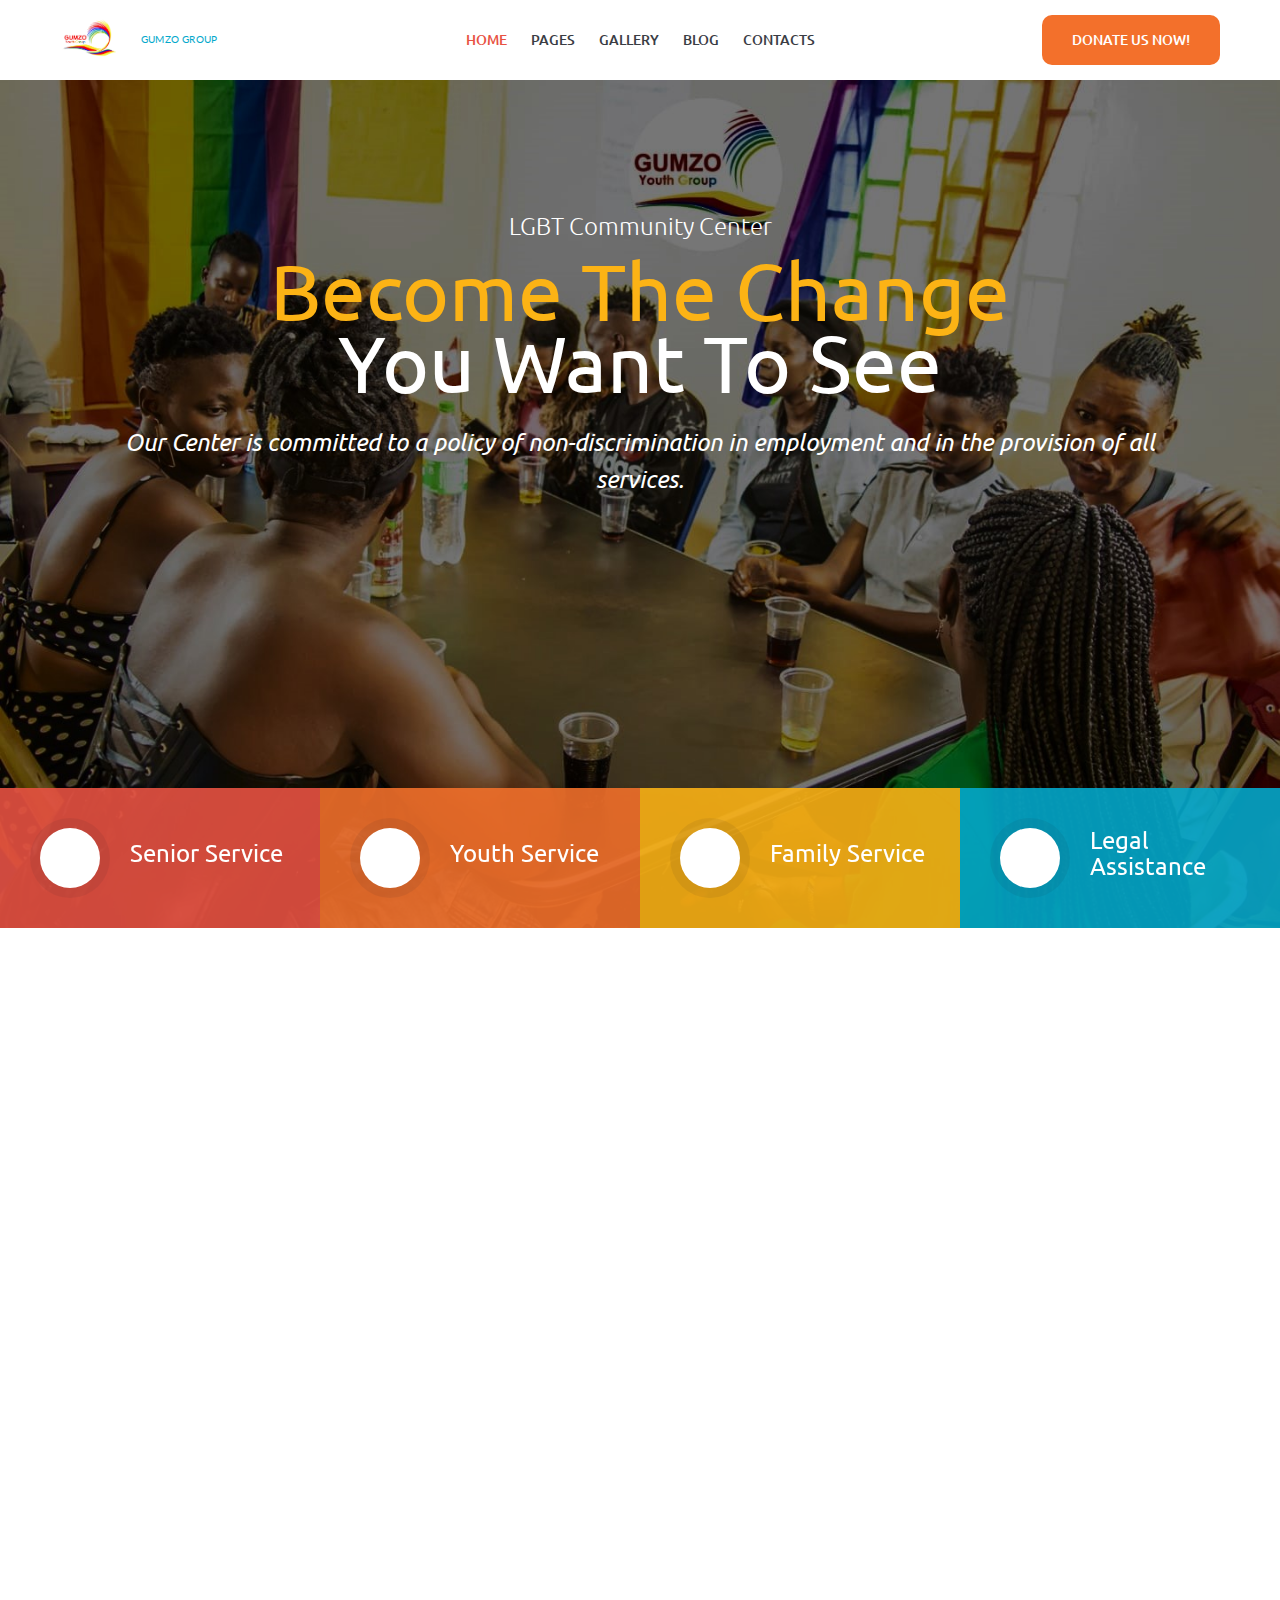
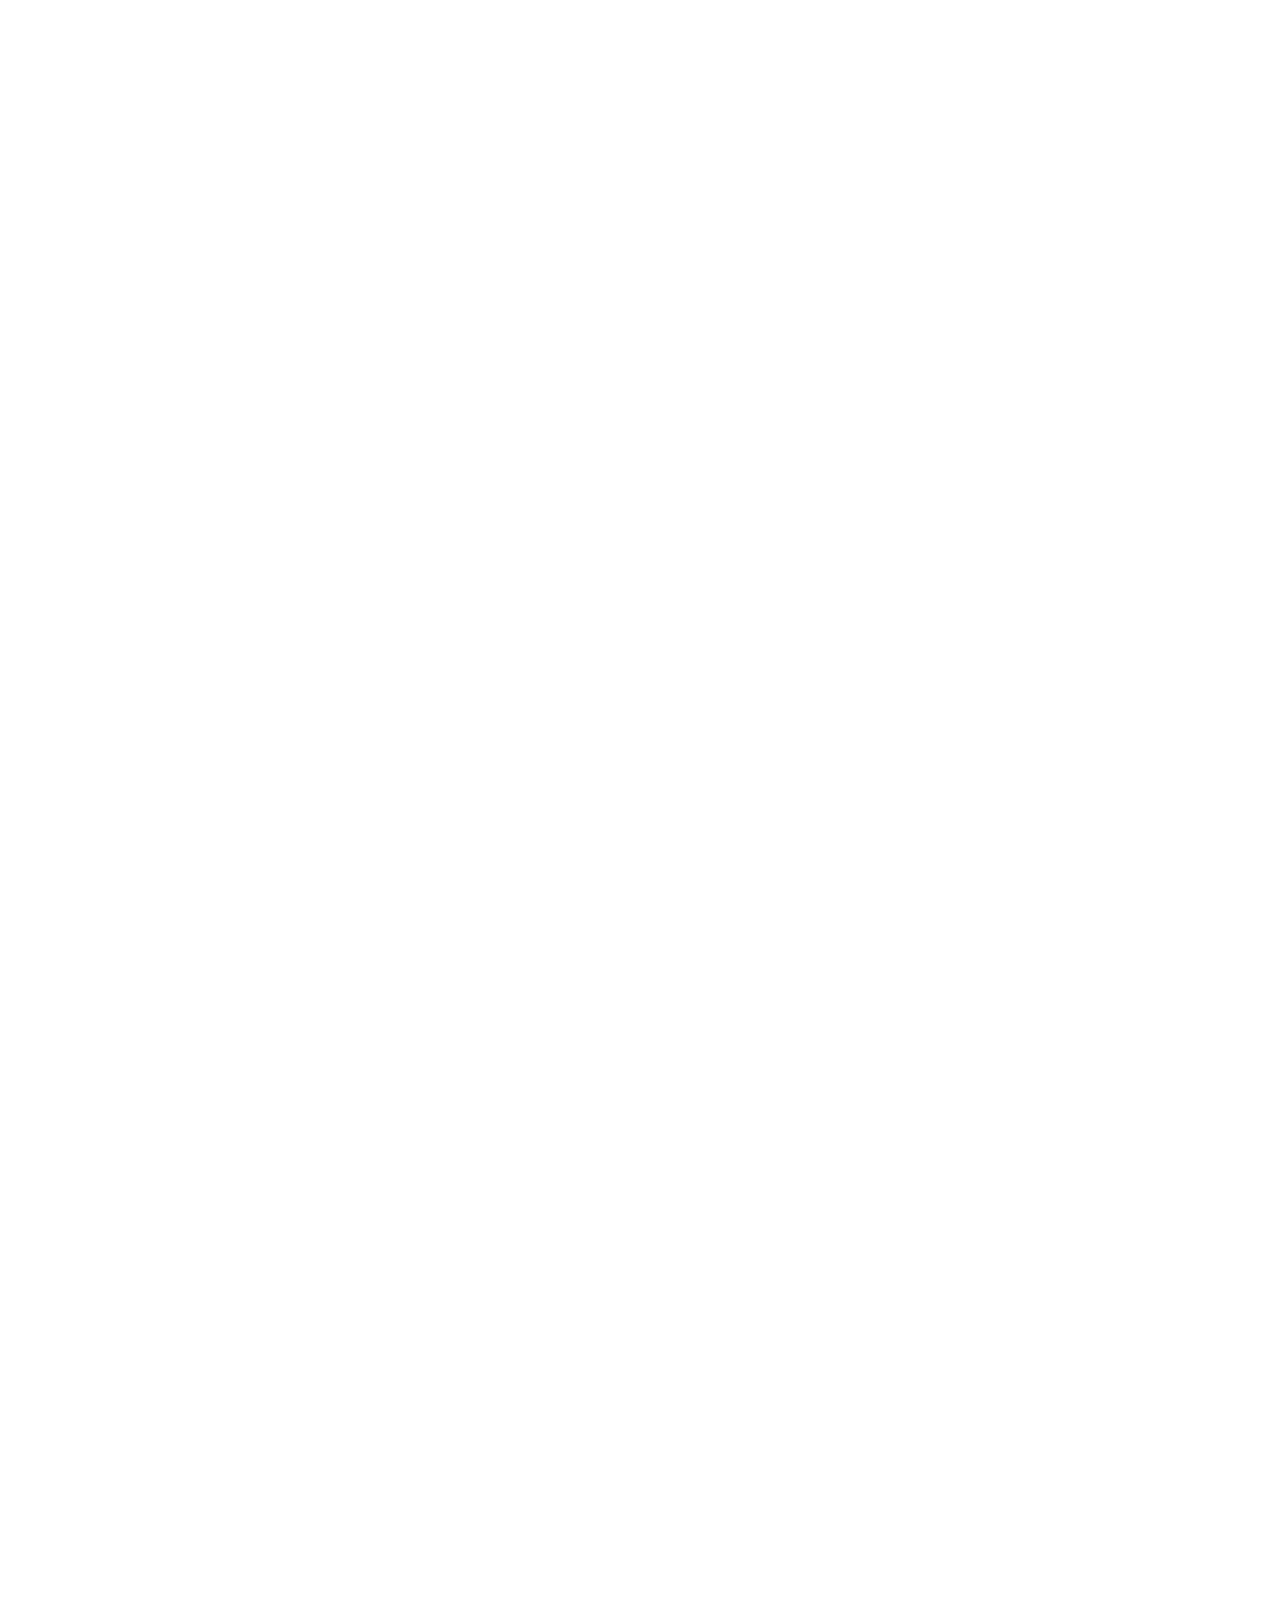
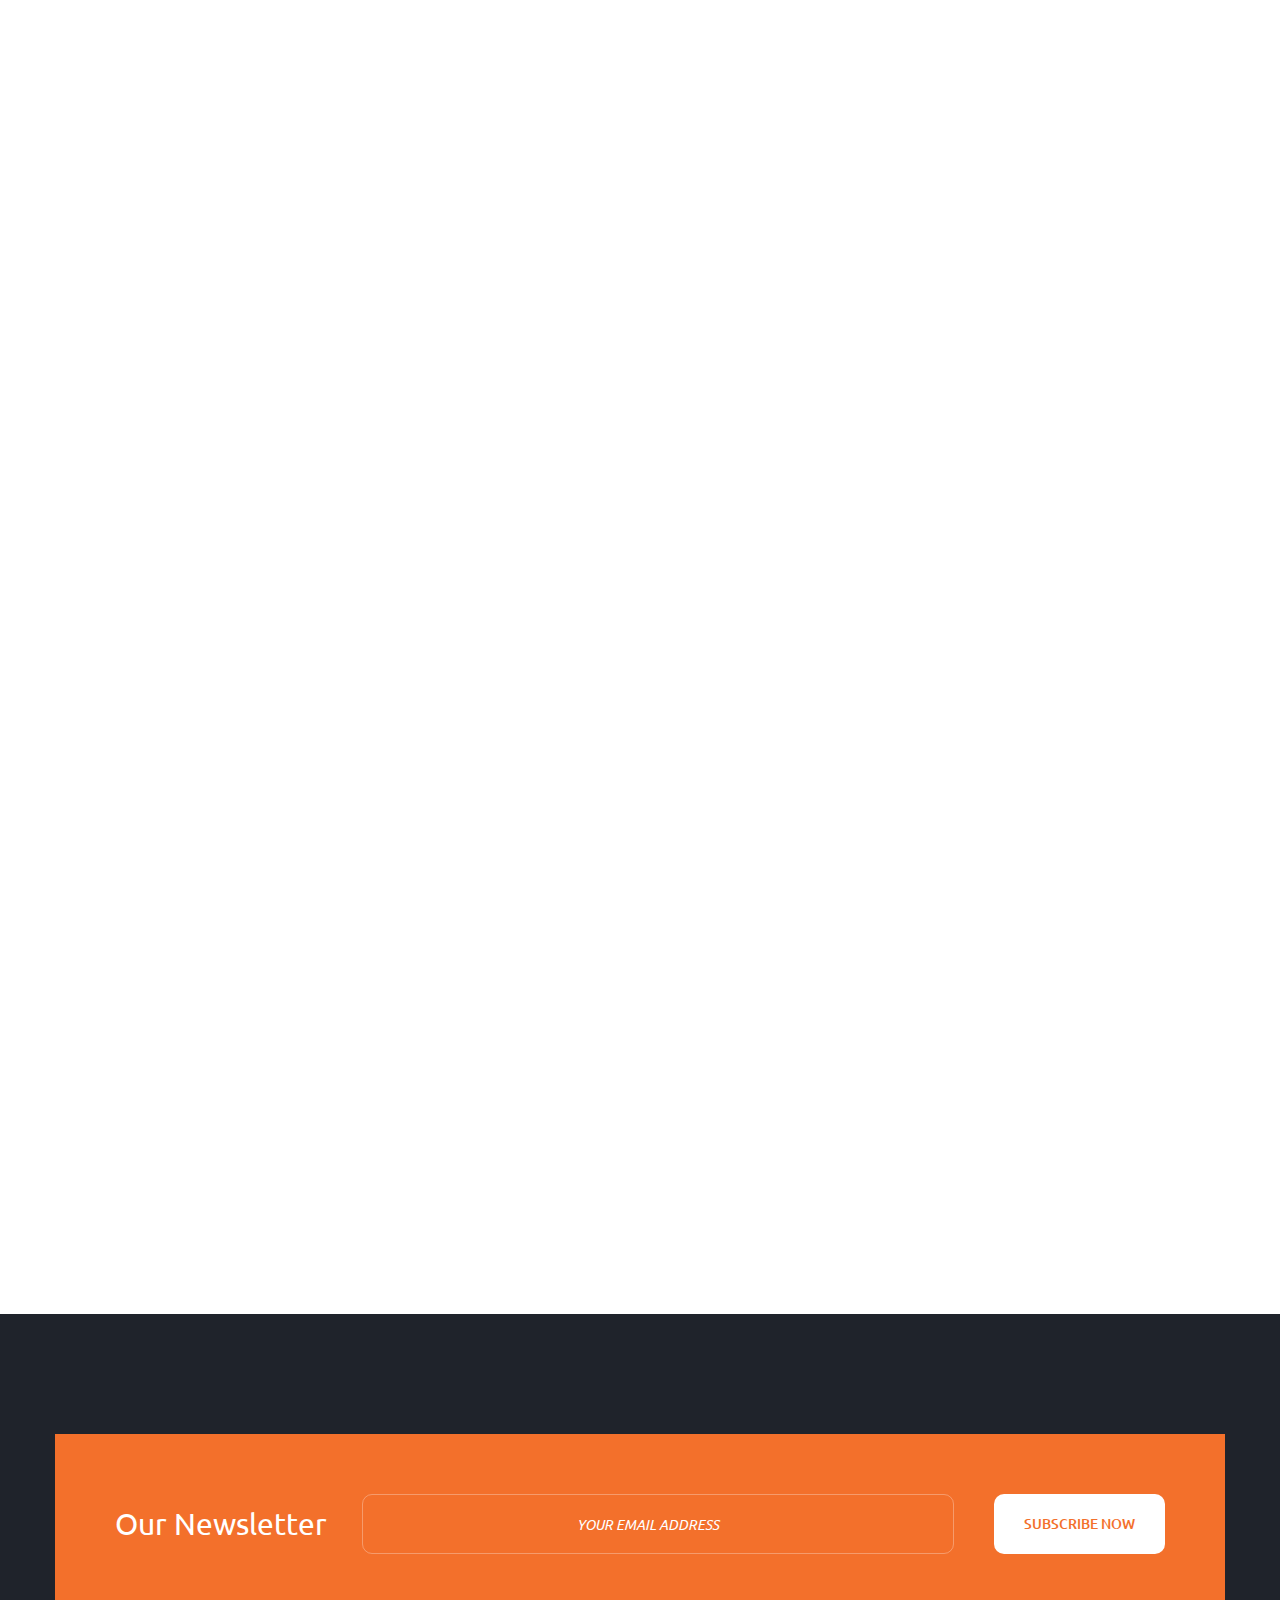
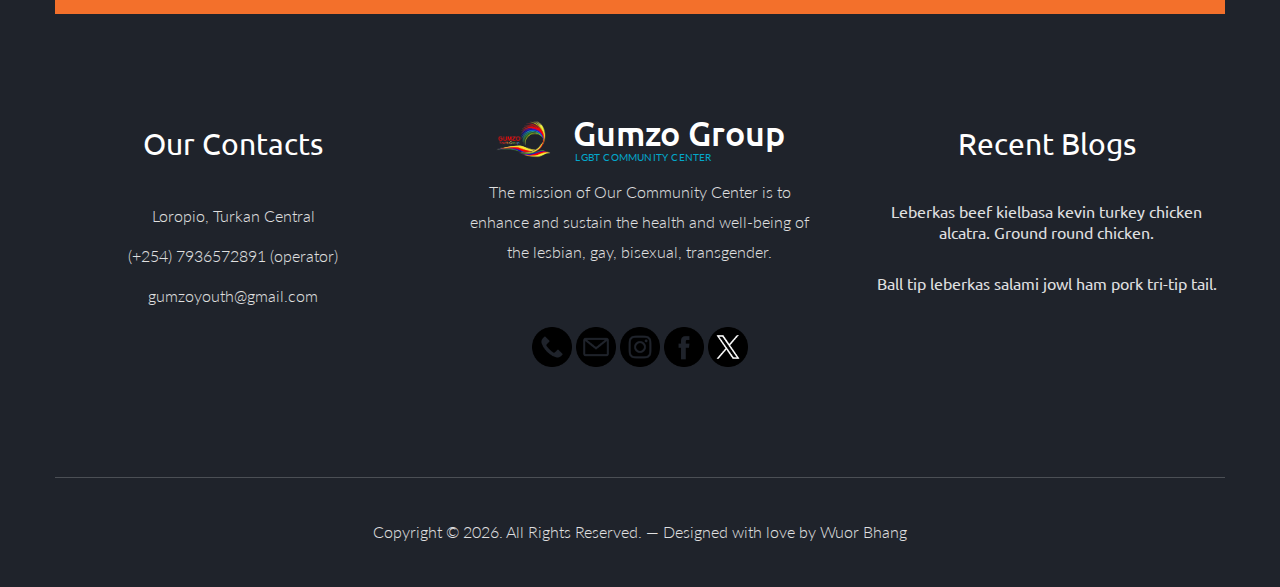
==== commit f6294668: "blogs updating" ====
--- a/index.html
+++ b/index.html
@@ -329,121 +329,122 @@
 								class="side-item side-md content-padding big-padding with_border bottom_color_border left">
 								<div class="row">
 									<div class="col-md-5 col-lg-4">
-										<div class="item-media entry-thumbnail"> <img src="images/gallery/07.jpg"
+										<div class="item-media entry-thumbnail"> <img src="image/IMG-20231223-WA0003.jpg"
 												alt=""> </div>
 									</div>
 									<div class="col-md-7 col-lg-8">
 										<div class="item-content">
 											<header class="entry-header">
-												<h3 class="entry-title small"> <a href="blog-single-right.html"
-														rel="bookmark">Creating Spaces for Queer, Jewish Families</a>
+												<h3 class="entry-title small"> <a href="blog.html"
+														rel="bookmark">Transgender 101. America With You</a>
 												</h3>
 												<div class="entry-meta inline-content greylinks"> <span>
 														<i class="fa fa-calendar highlight rightpadding_5"
 															aria-hidden="true"></i>
-														<a href="blog-single-right.html">
+														<a href="blog.html">
 															<time datetime="2017-10-03T08:50:40+00:00">
-																17 jan, 2018</time>
+																09 jan, 2024</time>
 														</a>
-													</span> <span>
-														<i class="fa fa-user highlight rightpadding_5"
-															aria-hidden="true"></i>
-														<a href="blog-right.html">Admin</a>
-													</span> <span class="categories-links">
+													</span>
+													<span class="categories-links">
 														<i class="fa fa-tags highlight rightpadding_5"
 															aria-hidden="true"></i>
-														<a href="blog-right.html">Community</a>
+														<a href="blog.html">Community</a>
 													</span> </div>
 											</header>
 											<div class="entry-content md-content-3lines-ellipsis">
-												<p>In corned beef incididunt exercitation. Brisket turducken consectetur
-													bacon short ribs tenderloin boudin dolore. Chuck pork porchetta
-													commodo ex nisi brisket elit dolore proident alcatra esse. Alcatra
-													pork loin sint beef. Chicken pig tail
-													tempor pork chop.</p>
+												<p>
+													Transgender 101: America With You. In this blog, we delve into the basics of transgender identity,
+													 providing a comprehensive guide to understanding and supporting transgender individuals. 
+													 From defining gender identity and expression to debunking common myths, we aim to foster a more 
+													 inclusive society. Explore the challenges faced by transgender individuals, learn about resources for support, 
+													 and discover ways you can be an ally. Join us as we strive to create a more accepting America, 
+													 where everyone is seen, heard, and valued for who they truly are. Let's educate, empower, and embrace transgender individuals together.
+												</p>
 											</div>
 										</div>
 									</div>
 								</div>
 							</div>
 						</article>
+
 						<article class="post format-small-image topmargin_30 to_animate" data-animation="fadeInLeft">
 							<div
 								class="side-item side-md content-padding big-padding with_border bottom_color_border right">
 								<div class="row">
 									<div class="col-md-5 col-lg-4">
-										<div class="item-media entry-thumbnail"> <img src="images/gallery/08.jpg"
+										<div class="item-media entry-thumbnail"> <img src="image/IMG-20231223-WA0035.jpg"
 												alt=""> </div>
 									</div>
 									<div class="col-md-7 col-lg-8">
 										<div class="item-content">
 											<header class="entry-header">
-												<h3 class="entry-title small"> <a href="blog-single-right.html"
+												<h3 class="entry-title small"> <a href="blog.html"
 														rel="bookmark">Holiday Resources for LGBT, Interfaith
 														Families</a> </h3>
 												<div class="entry-meta inline-content greylinks"> <span>
 														<i class="fa fa-calendar highlight rightpadding_5"
 															aria-hidden="true"></i>
-														<a href="blog-single-right.html">
+														<a href="blog.html">
 															<time datetime="2017-10-03T08:50:40+00:00">
-																17 jan, 2018</time>
+																10 jan, 2024</time>
 														</a>
-													</span> <span>
-														<i class="fa fa-user highlight rightpadding_5"
-															aria-hidden="true"></i>
-														<a href="blog-right.html">Admin</a>
-													</span> <span class="categories-links">
+													</span>
+													<span class="categories-links">
 														<i class="fa fa-tags highlight rightpadding_5"
 															aria-hidden="true"></i>
-														<a href="blog-right.html">Services</a>
+														<a href="blog.html">Services</a>
 													</span> </div>
 											</header>
 											<div class="entry-content md-content-3lines-ellipsis">
-												<p>Qui laboris ut, duis excepteur fatback boudin nostrud esse ea pork
-													chop cupidatat cupim. Picanh landjaeger buffalo consequat jerky
-													brisket, cupim ribeye magna beef occaecat. Venison salami pancetta
-													t-bone ut, exercitation aliqua.</p>
+												<p>
+													We've compiled a list of inclusive resources that celebrate diversity and promote inclusivity during the holiday season. 
+													From books and movies that showcase diverse family dynamics to online communities and support groups, there's 
+													something for everyone. Explore LGBT-friendly holiday events, find inclusive recipes, and discover 
+													organizations that provide resources and support for interfaith families. Celebrate the holidays with love, 
+													acceptance, and a sense of belonging. Embrace the beauty of diversity this holiday season with these inclusive resources.
+												</p>
 											</div>
 										</div>
 									</div>
 								</div>
 							</div>
 						</article>
+
 						<article class="post format-small-image topmargin_30 to_animate" data-animation="fadeInRight">
 							<div
 								class="side-item side-md content-padding big-padding with_border bottom_color_border left">
 								<div class="row">
 									<div class="col-md-5 col-lg-4">
-										<div class="item-media entry-thumbnail"> <img src="images/gallery/09.jpg"
+										<div class="item-media entry-thumbnail"> <img src="image/IMG-20231223-WA0037.jpg"
 												alt=""> </div>
 									</div>
 									<div class="col-md-7 col-lg-8">
 										<div class="item-content">
 											<header class="entry-header">
-												<h3 class="entry-title small"> <a href="blog-single-right.html"
-														rel="bookmark">Transgender 101. America With You</a> </h3>
+												<h3 class="entry-title small"> <a href="blog.html"
+														rel="bookmark">Educating Yourself on Transgender People</a> </h3>
 												<div class="entry-meta inline-content greylinks"> <span>
 														<i class="fa fa-calendar highlight rightpadding_5"
 															aria-hidden="true"></i>
-														<a href="blog-single-right.html">
+														<a href="blog.html">
 															<time datetime="2017-10-03T08:50:40+00:00">
-																17 jan, 2018</time>
+																11 jan, 2024</time>
 														</a>
-													</span> <span>
-														<i class="fa fa-user highlight rightpadding_5"
-															aria-hidden="true"></i>
-														<a href="blog-right.html">Admin</a>
-													</span> <span class="categories-links">
+													</span>
+													<span class="categories-links">
 														<i class="fa fa-tags highlight rightpadding_5"
 															aria-hidden="true"></i>
-														<a href="blog-right.html">Transgender</a>
+														<a href="blog.html">Transgender</a>
 													</span> </div>
 											</header>
 											<div class="entry-content md-content-3lines-ellipsis">
-												<p>Nostrud ham hock fatback aute tri-tip sausage doner mollit quis
-													laboris. Jerky meatball cupim filet mignon. Prosciutto rump eu
-													fatback andouille eiusmod strip steak. Fugiat shoulder salami chuck
-													in mollit. Minim nulla beef ribs adipisicing.
+												<p>
+													A Guide. To better understand and support transgender individuals, start by listening and learning. Engage in open-minded conversations, 
+													read books and articles written by transgender authors, and follow transgender activists on social media. 
+													Attend workshops or webinars on transgender topics, and seek out educational resources from reputable organizations. 
+													Remember to approach your learning journey with empathy, respect, and a willingness to challenge your own biases. 
+													By educating yourself, you can help create a more inclusive and understanding society for transgender people.
 												</p>
 											</div>
 										</div>
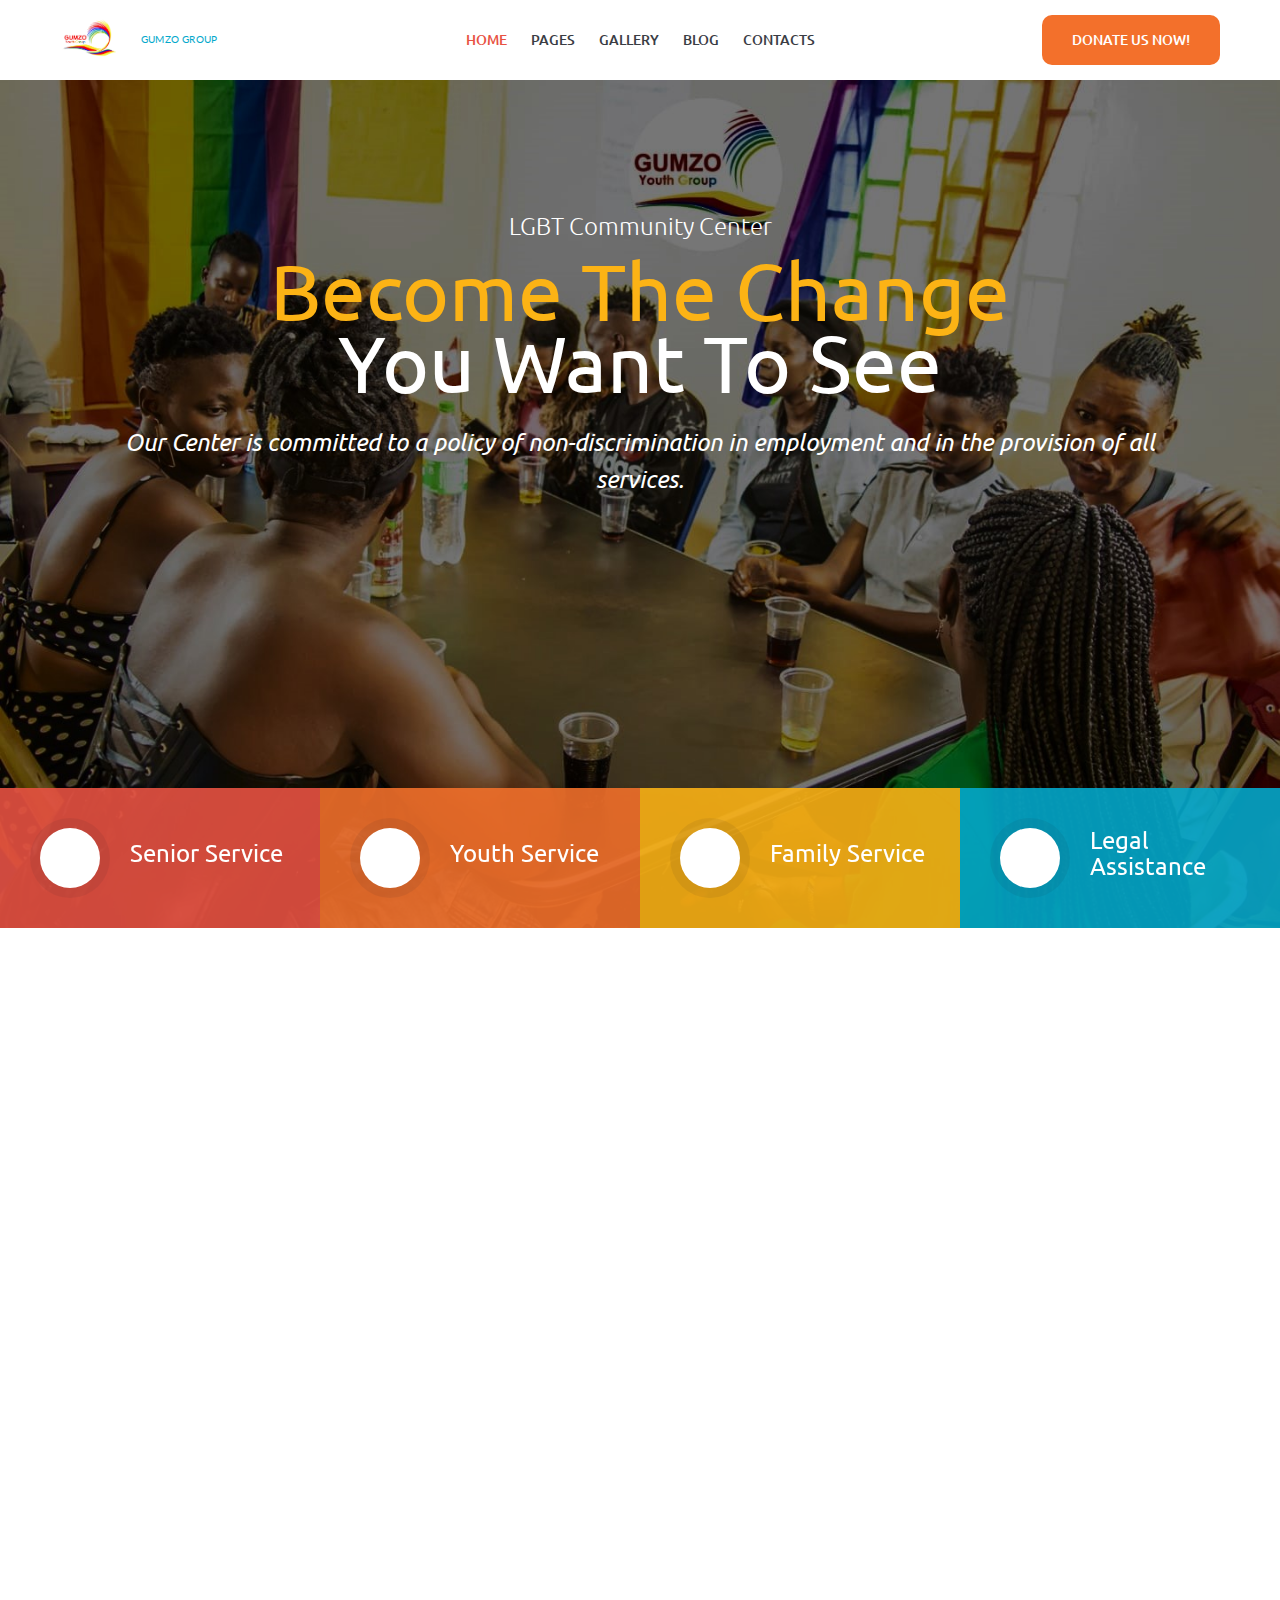
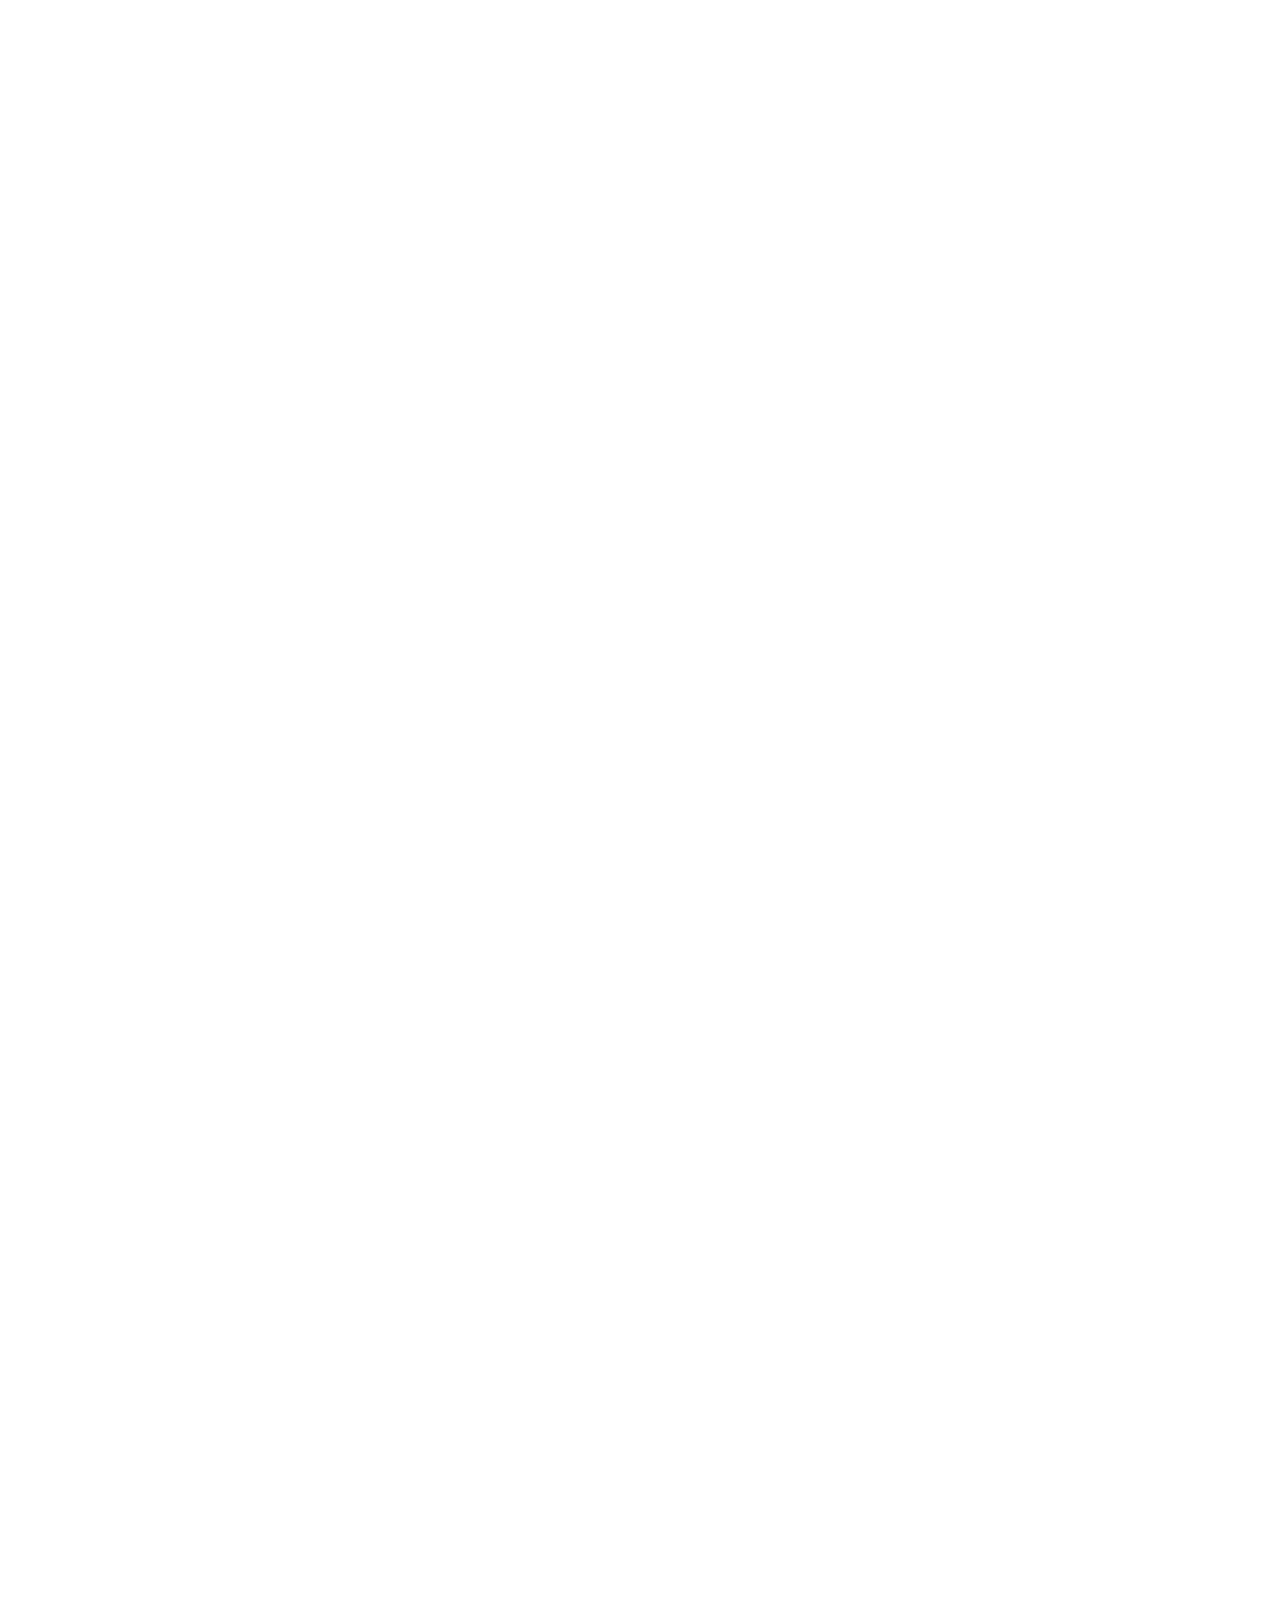
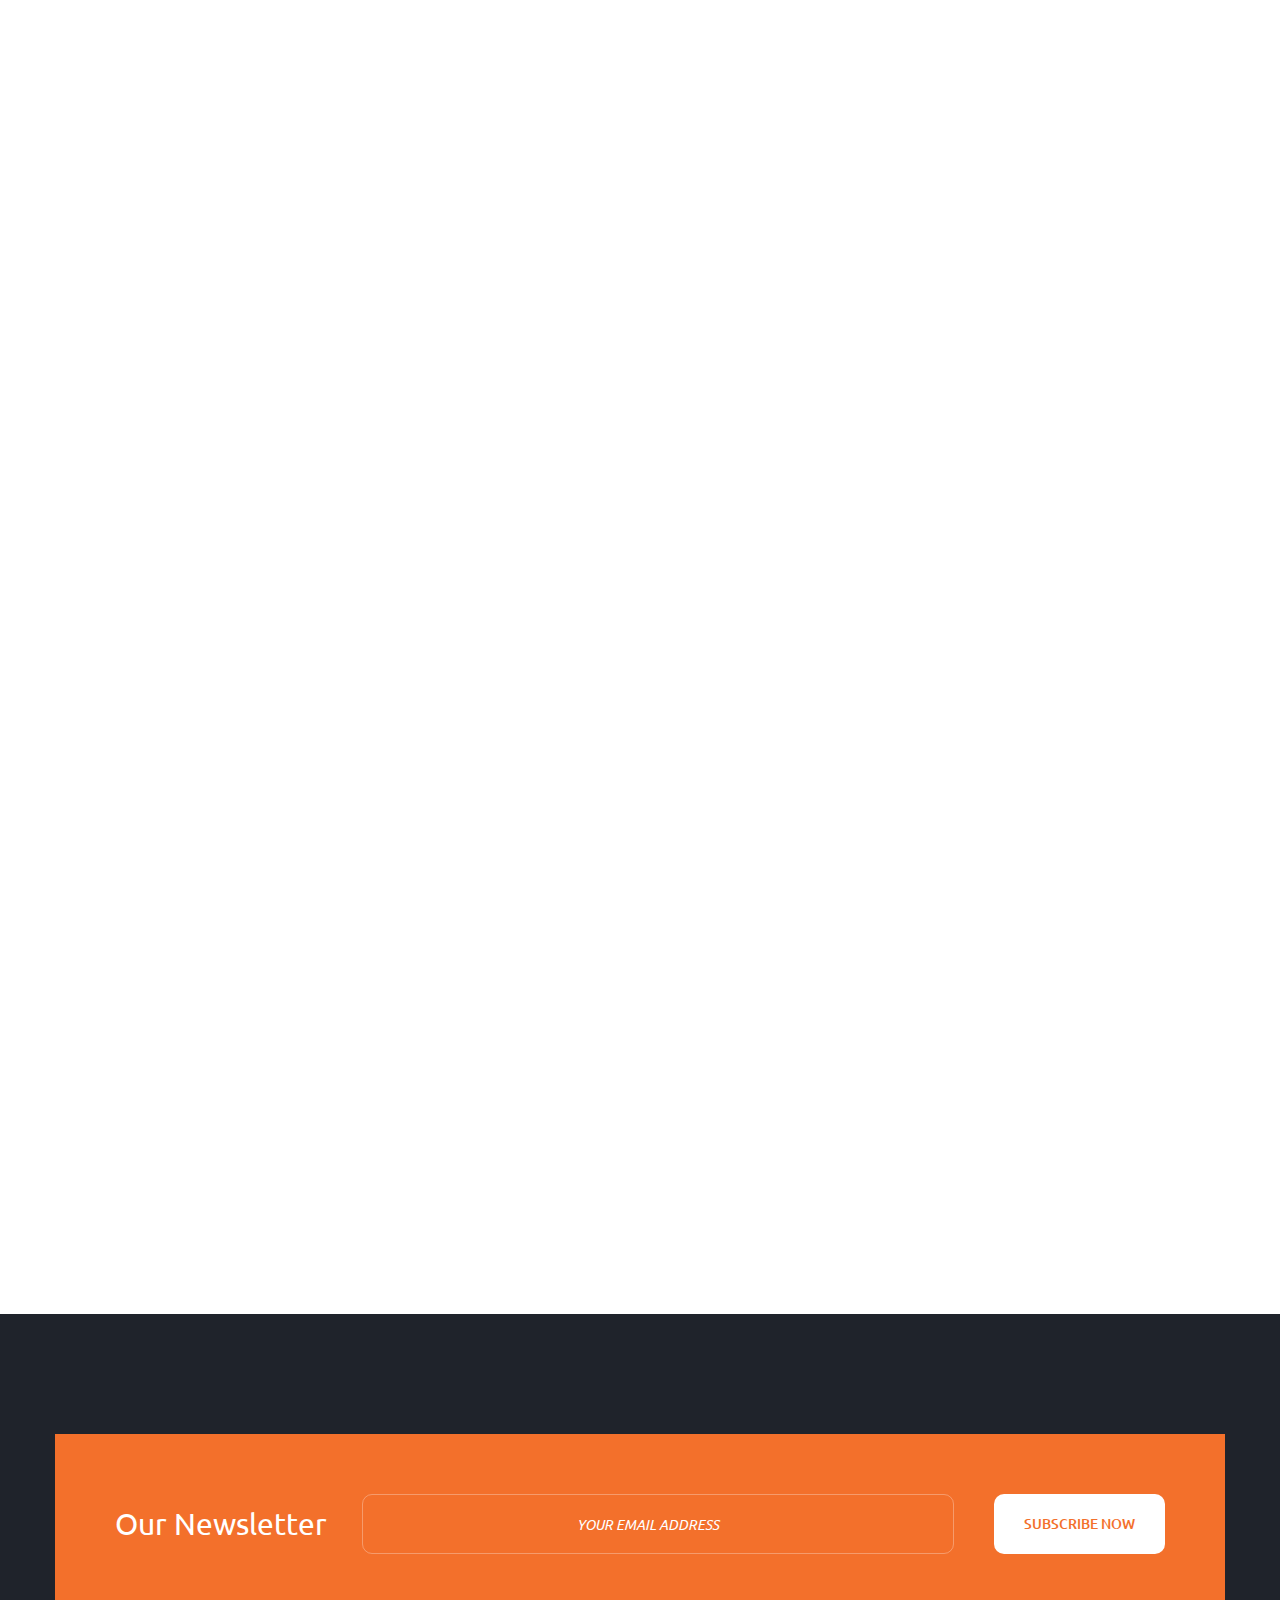
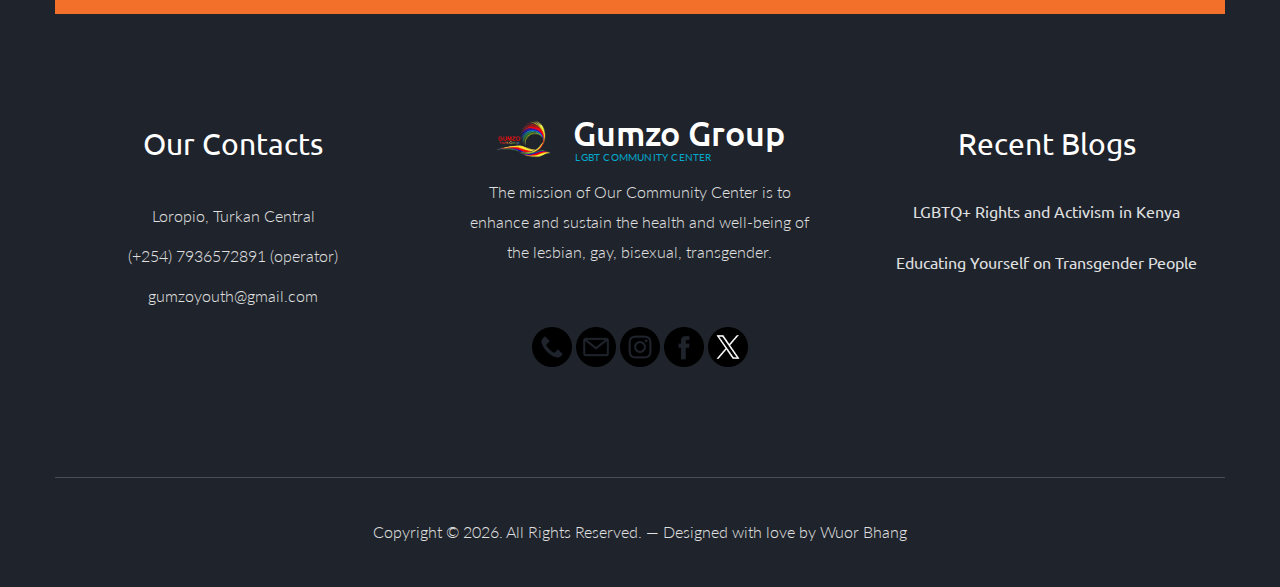
==== commit 1eba1e90: "updates on blogs" ====
--- a/index.html
+++ b/index.html
@@ -48,7 +48,7 @@
 										</li>
 
 										<li>
-											<a href="https://docs.google.com/forms/d/e/1FAIpQLSejj5a96akRN-tA-nGfHFQP2H8T_u4WnvgMhWitd8a3A933RA/viewform?embedded=true" width="100%" height="2366">Join Us</a>
+											<a href="https://forms.gle/kB5jHBoVhi5XnvN47" width="100%" height="2366">Join Us</a>
 										</li>
 
 										<li> 
@@ -519,14 +519,17 @@
 						<ul class="list-unstyled greylinks">
 							<li>
 								<p>
-									<a href="blog-full.html">Leberkas beef kielbasa kevin turkey chicken alcatra.
-										Ground round chicken.
+									<a href="blog.html">
+										LGBTQ+ Rights and Activism in Kenya
 									</a>
 								</p>
 							</li>
 							<li>
-								<p> <a href="blog-full.html">Ball tip leberkas salami jowl ham pork tri-tip
-										tail.</a></p>
+								<p> 
+									<a href="blog.html">
+										Educating Yourself on Transgender People
+									</a>
+								</p>
 							</li>
 						</ul>
 					</div>
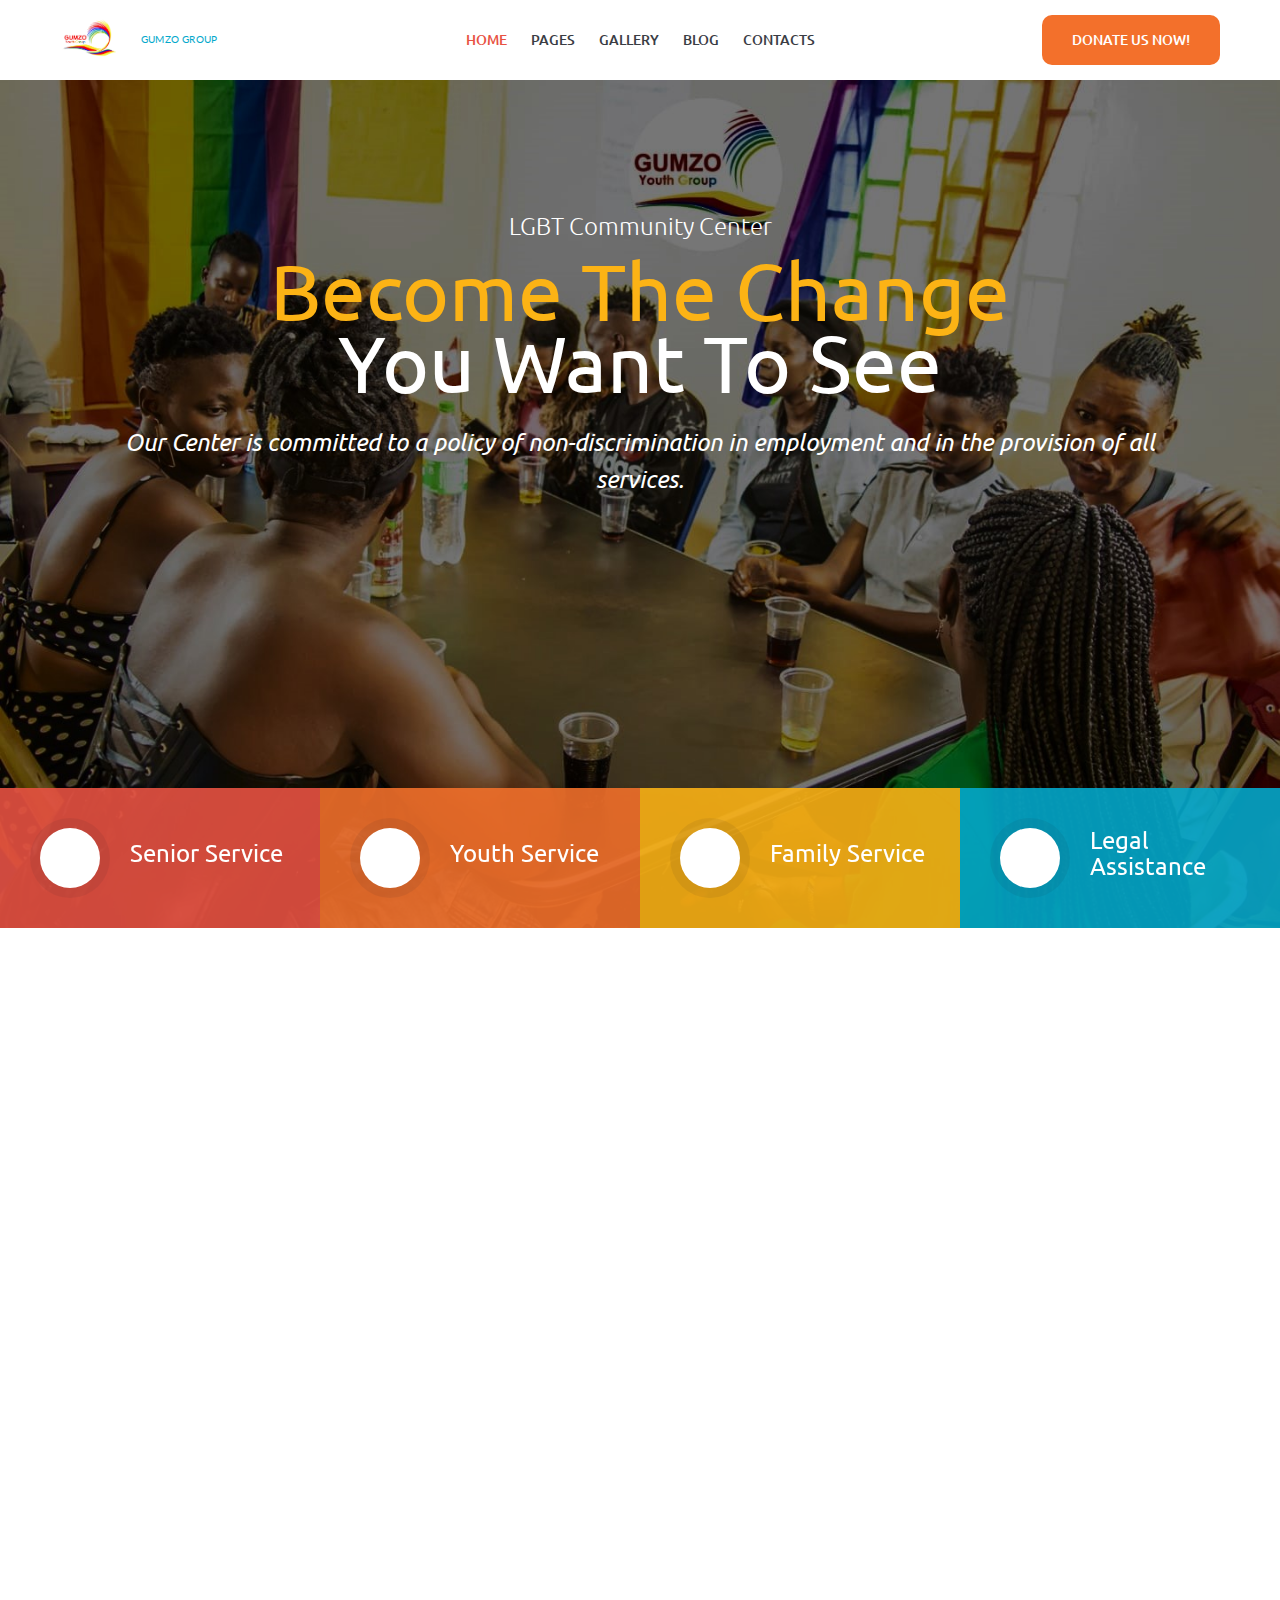
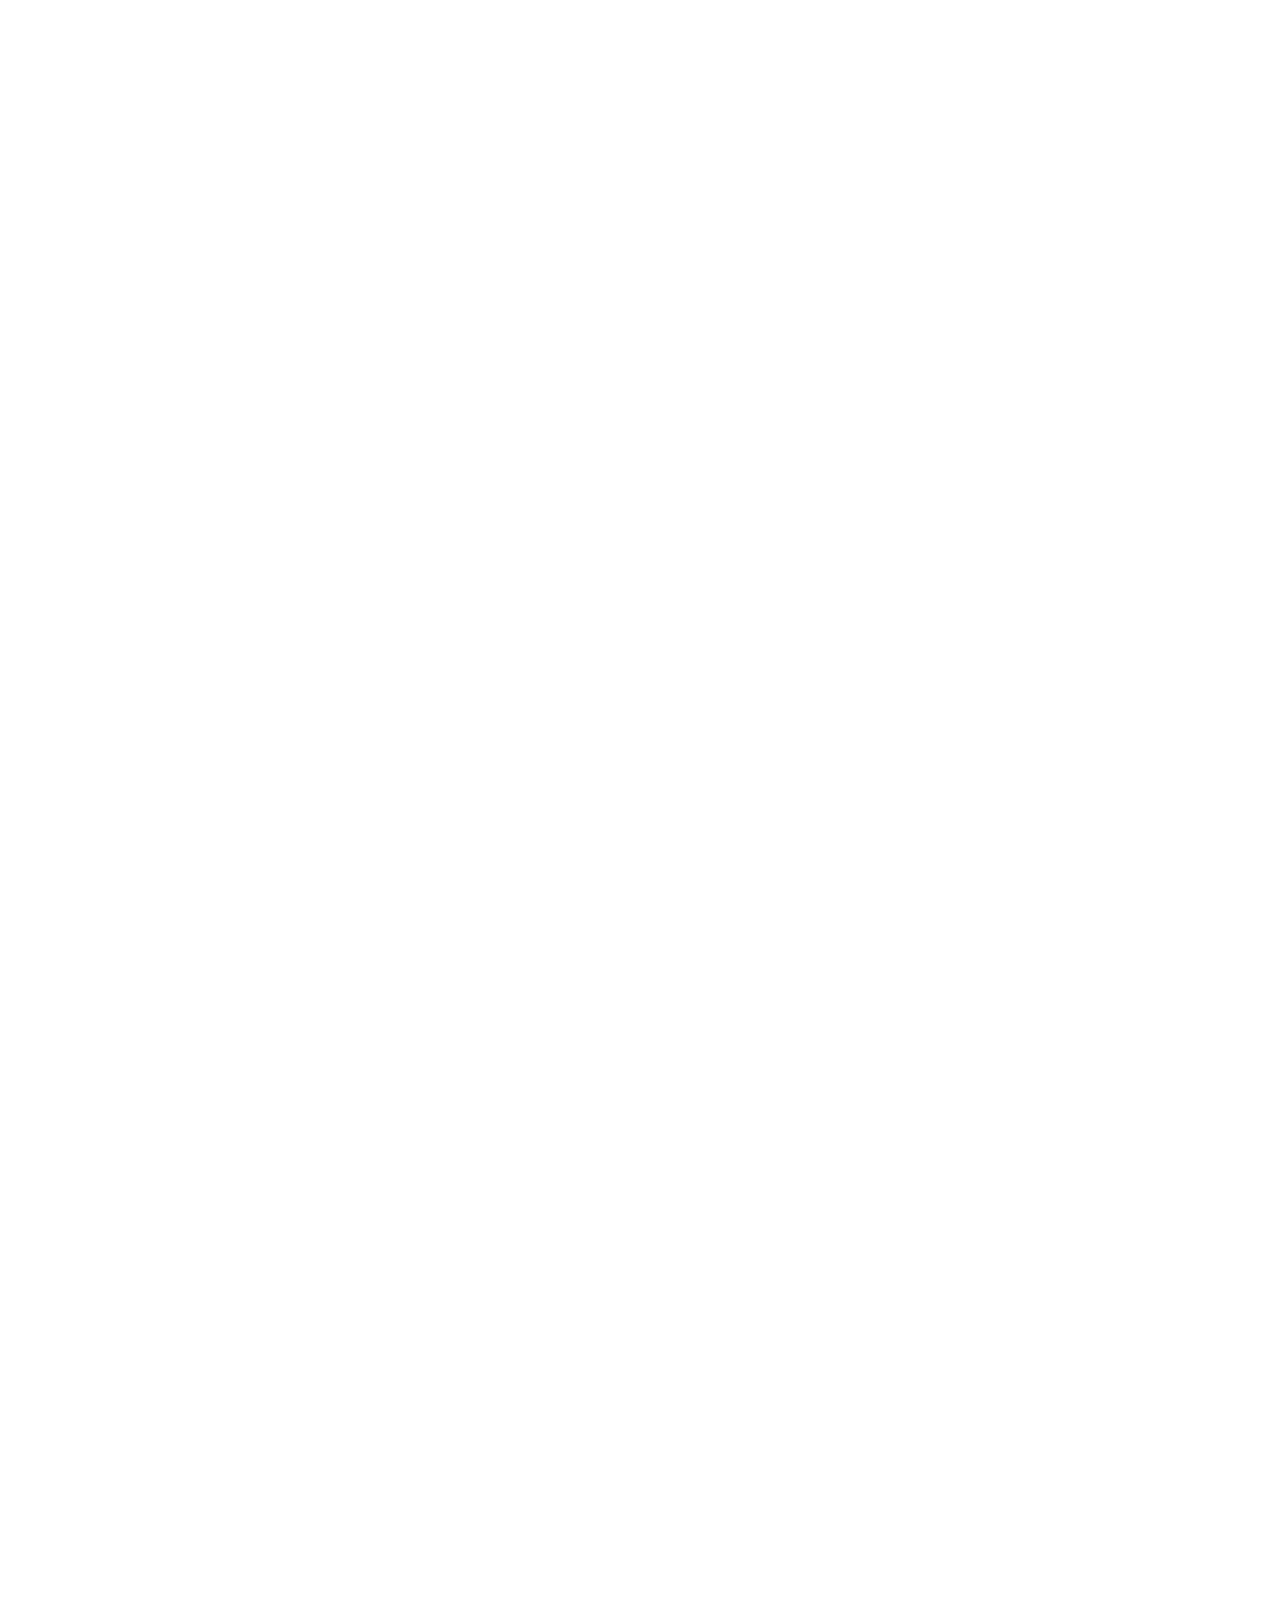
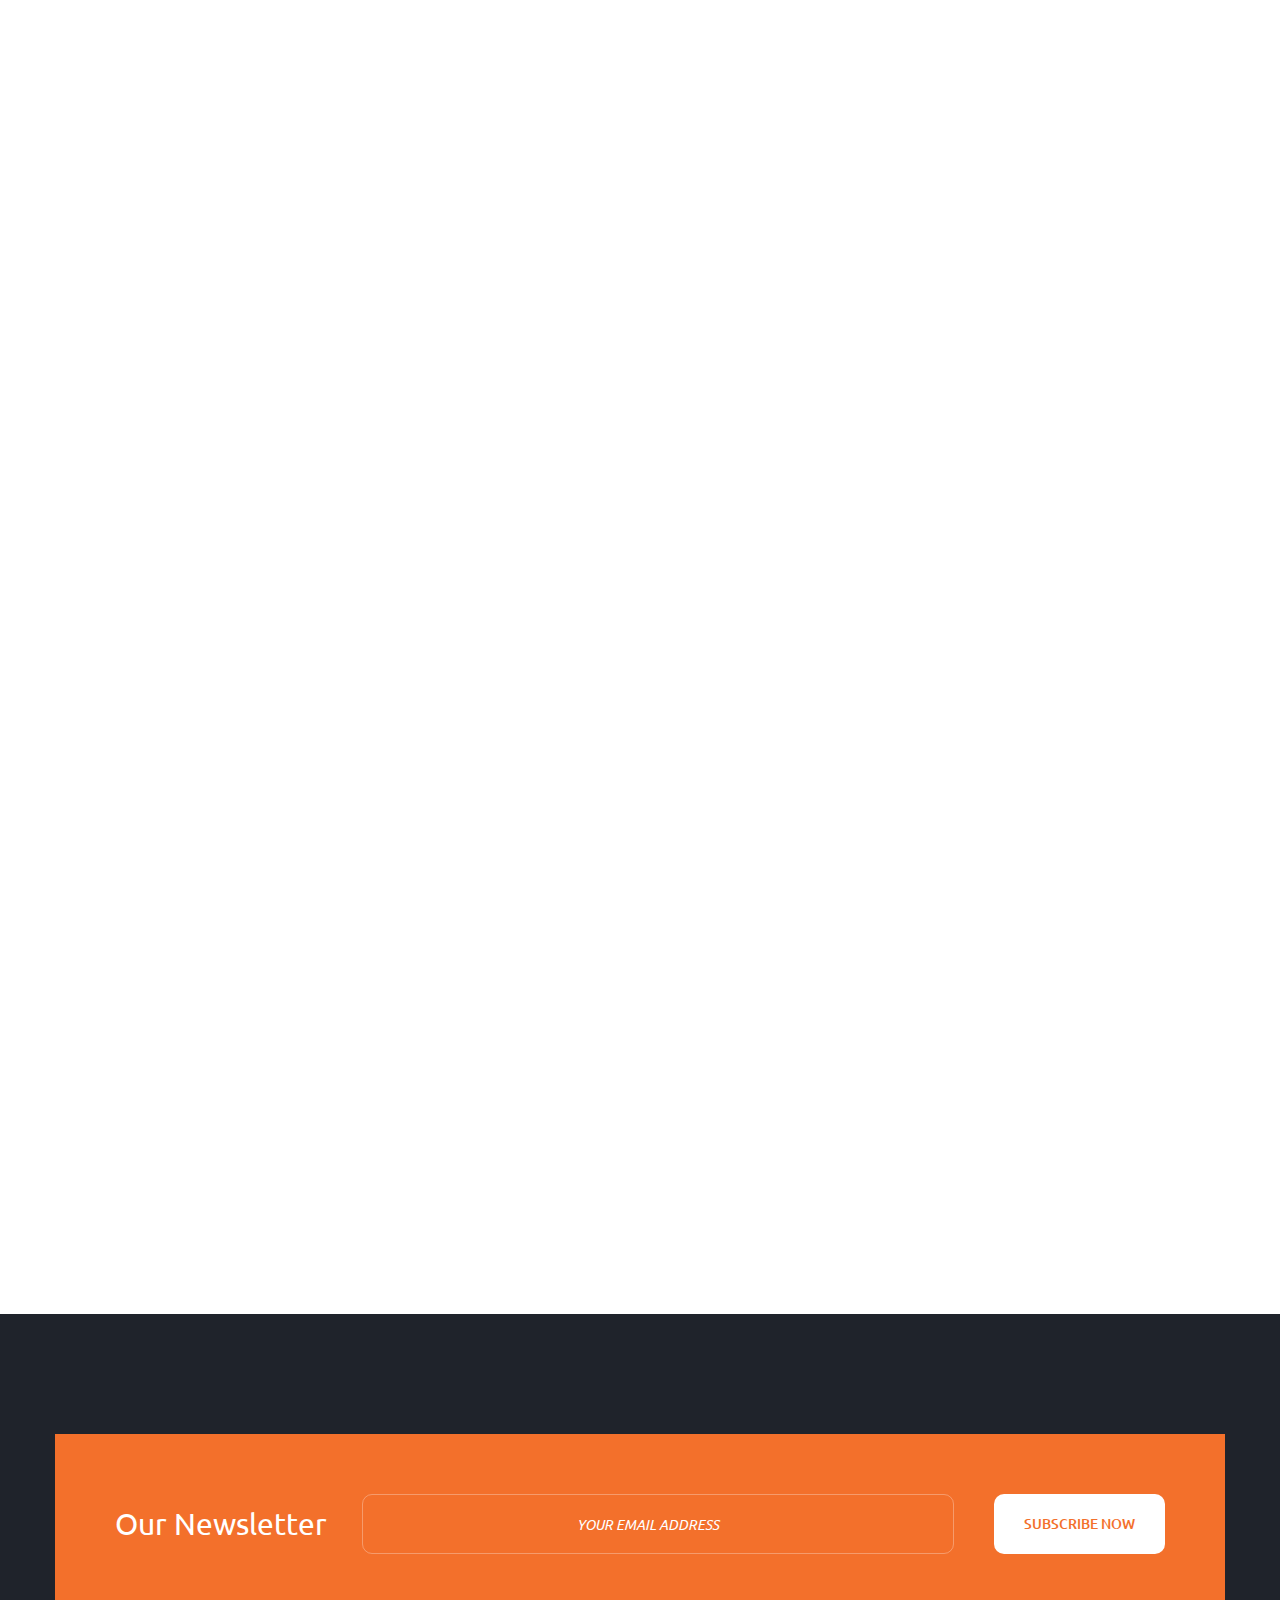
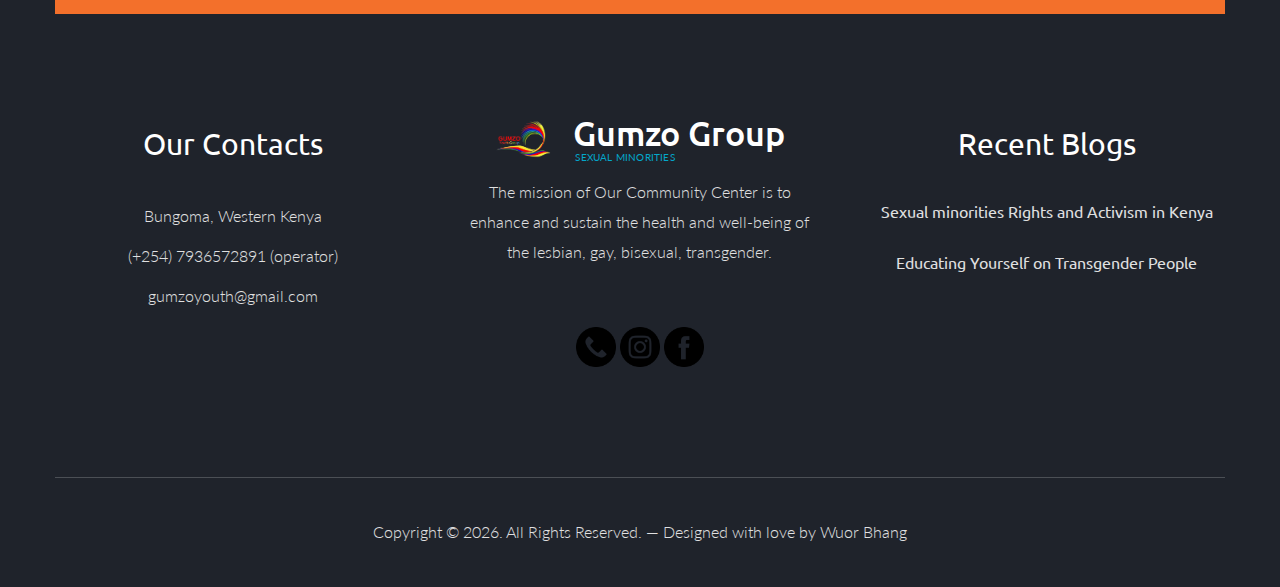
==== commit 482e61af: "updates sexual minorities" ====
--- a/index.html
+++ b/index.html
@@ -74,7 +74,7 @@
 							</ul>
 						</nav>
 						<!-- eof main nav -->
-
+						<!-- header toggler --><span class="toggle_menu"><span></span></span>
 					</div>
 					<div class="header_right_buttons display_table_cell text-right hidden-xs"> <a href="donate.html"
 							class="theme_button color2 margin_0">Donate us now!</a> </div>
@@ -485,7 +485,7 @@
 						<div class="logo logo_with_text bottommargin_10"> <img src="image/gumzo logo.png" alt=""> <span
 								class="logo_text">
 								Gumzo Group
-								<small class="highlight4">lgbt community center</small>
+								<small class="highlight4">Sexual minorities</small>
 							</span> </div>
 						<p>The mission of Our Community Center is to enhance and sustain the health and well-being of
 							the lesbian, gay, bisexual, transgender.
@@ -494,18 +494,15 @@
 					<br>
 					<br>
 					<img href="" src="image/phone-call.png" style="width: 40px; height: 40px;">
-					<img href="" src="image/email.png" style="width: 40px; height: 40px;">
 					<img href="" src="image/instagram.png" style="width: 40px; height: 40px;">
 					<img href="" src="image/facebook.png" style="width: 40px; height: 40px;">
-					<img href="" src="image/twitter.png" style="width: 40px; height: 40px;">
-					
 				</div>
 
 				<div class="col-md-4 col-sm-6 col-xs-12 col-md-pull-4 text-center">
 					<div class="widget widget_text">
 						<h3 class="widget-title">Our Contacts</h3>
 						<ul class="list-unstyled greylinks">
-							<li class="media">Loropio, Turkan Central</li>
+							<li class="media">Bungoma, Western Kenya</li>
 							<li class="media">(+254) 7936572891 (operator)</li>
 							<li class="media">
 								gumzoyouth@gmail.com
@@ -520,7 +517,7 @@
 							<li>
 								<p>
 									<a href="blog.html">
-										LGBTQ+ Rights and Activism in Kenya
+										Sexual minorities Rights and Activism in Kenya
 									</a>
 								</p>
 							</li>
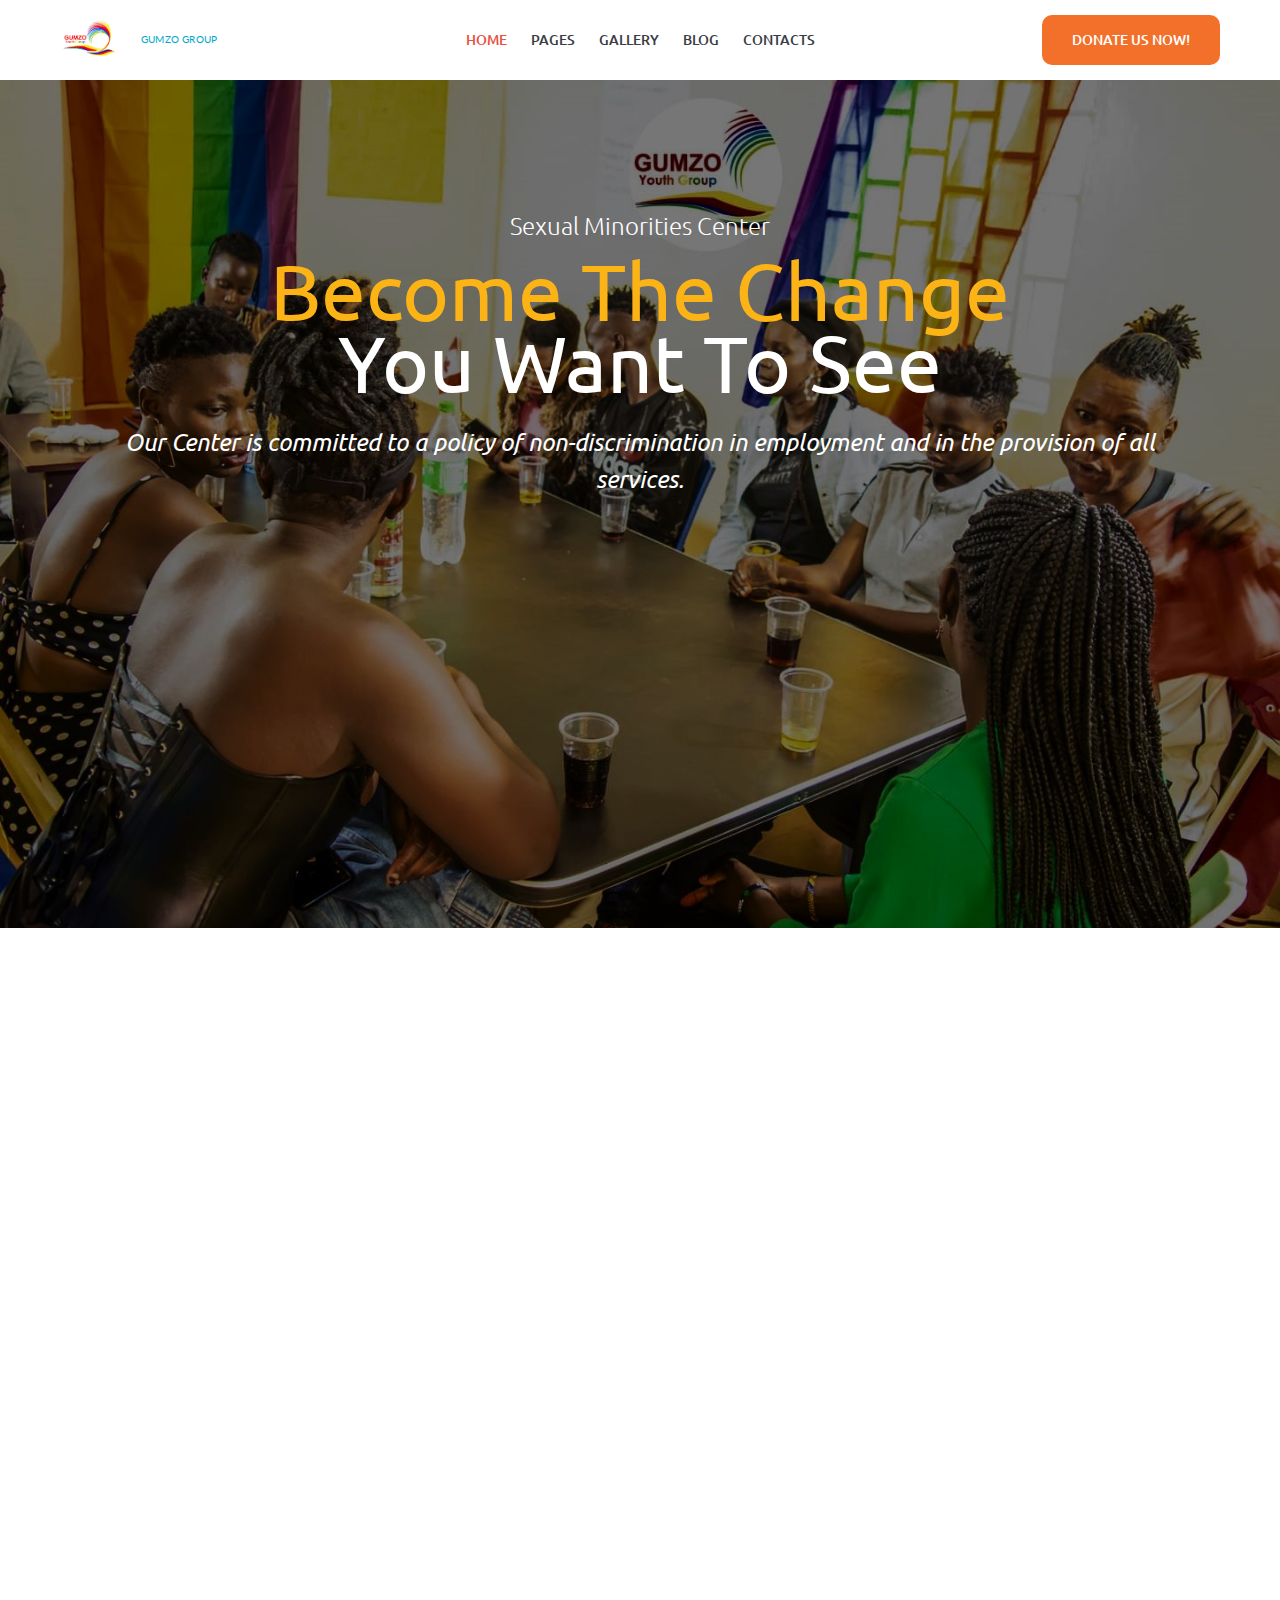
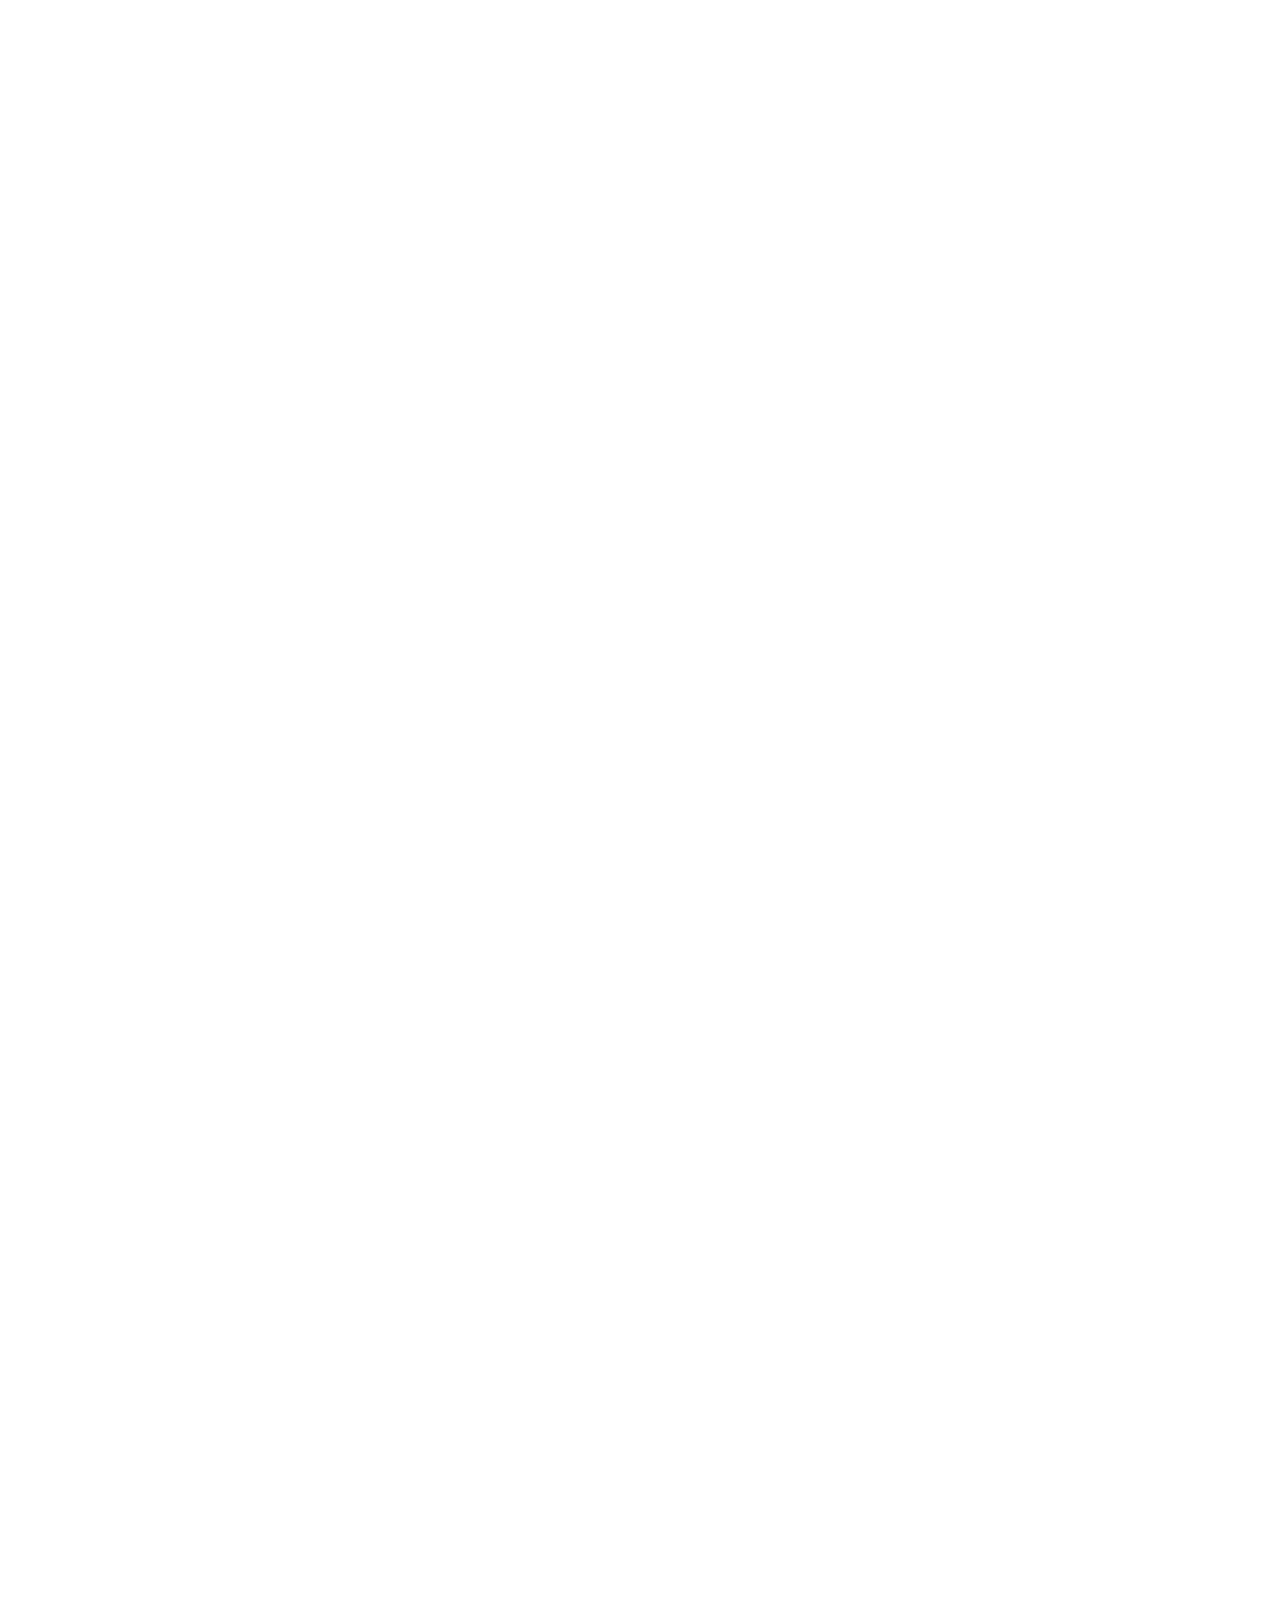
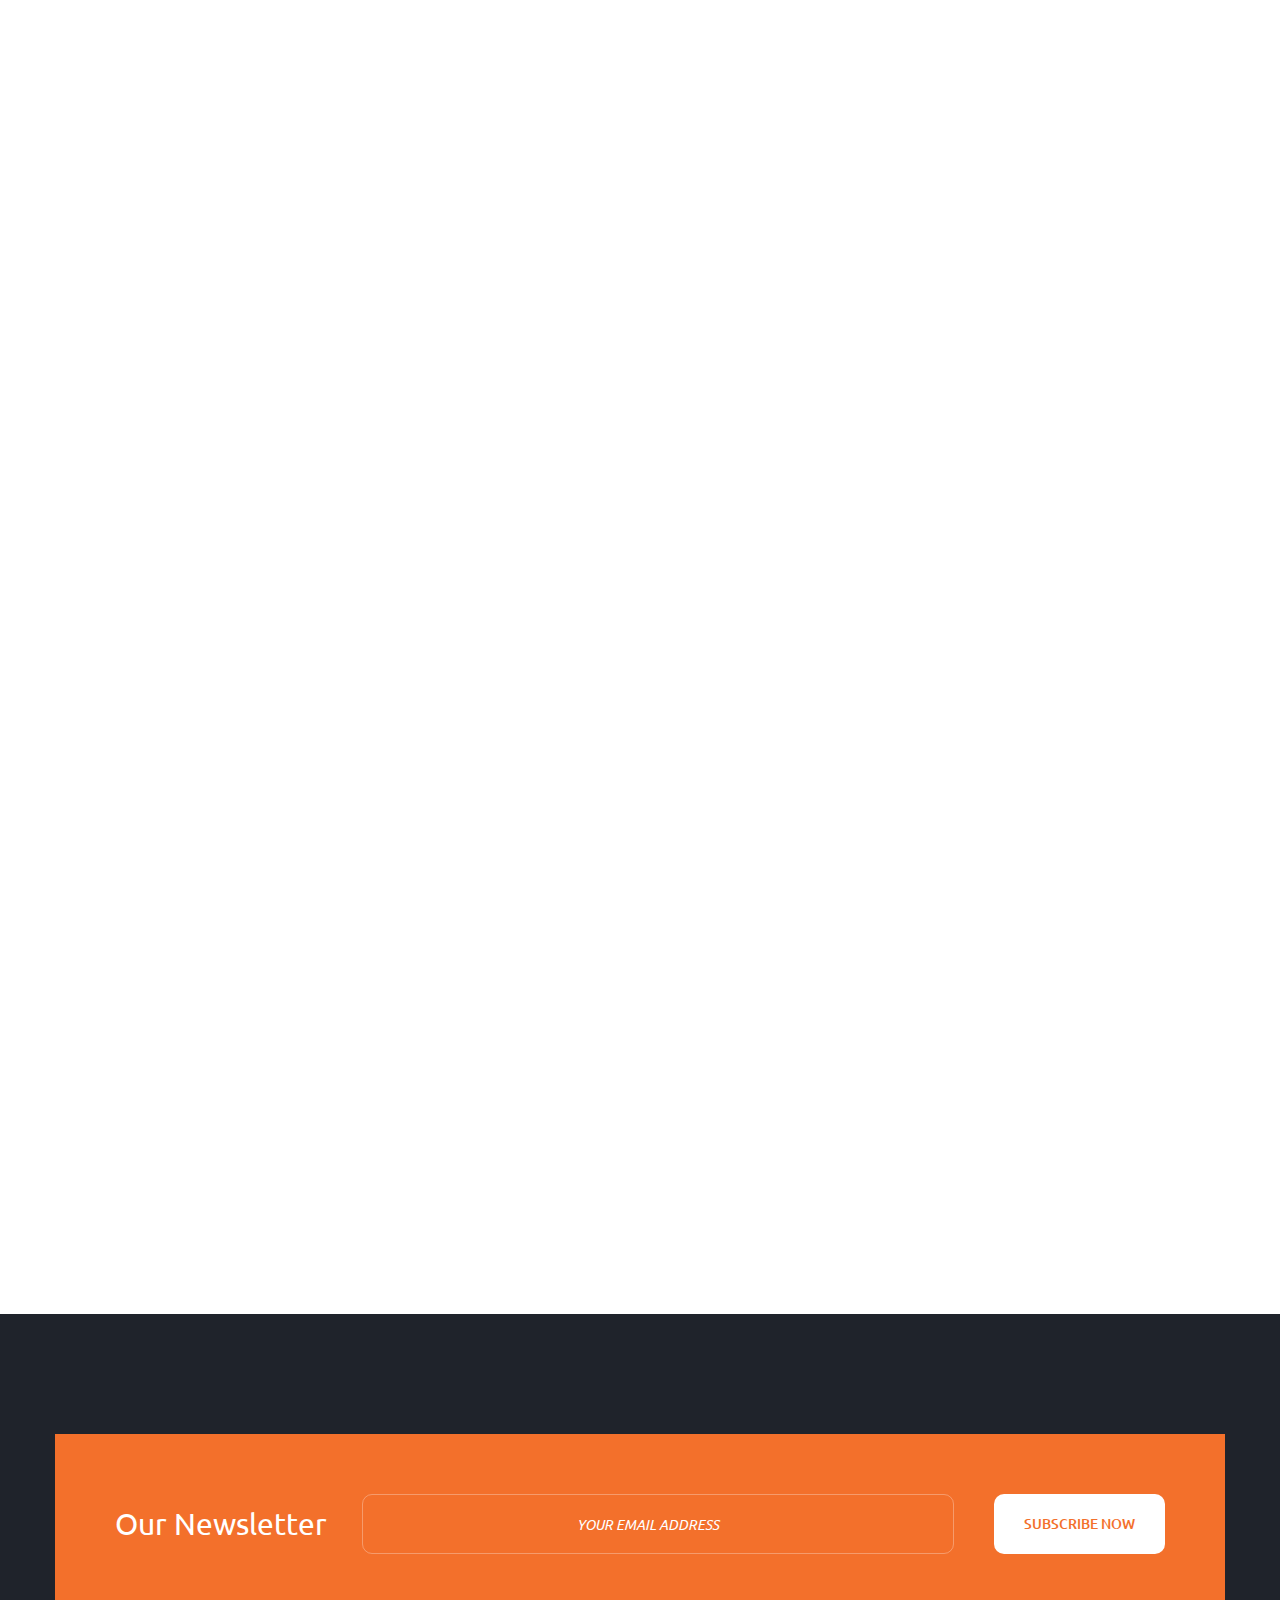
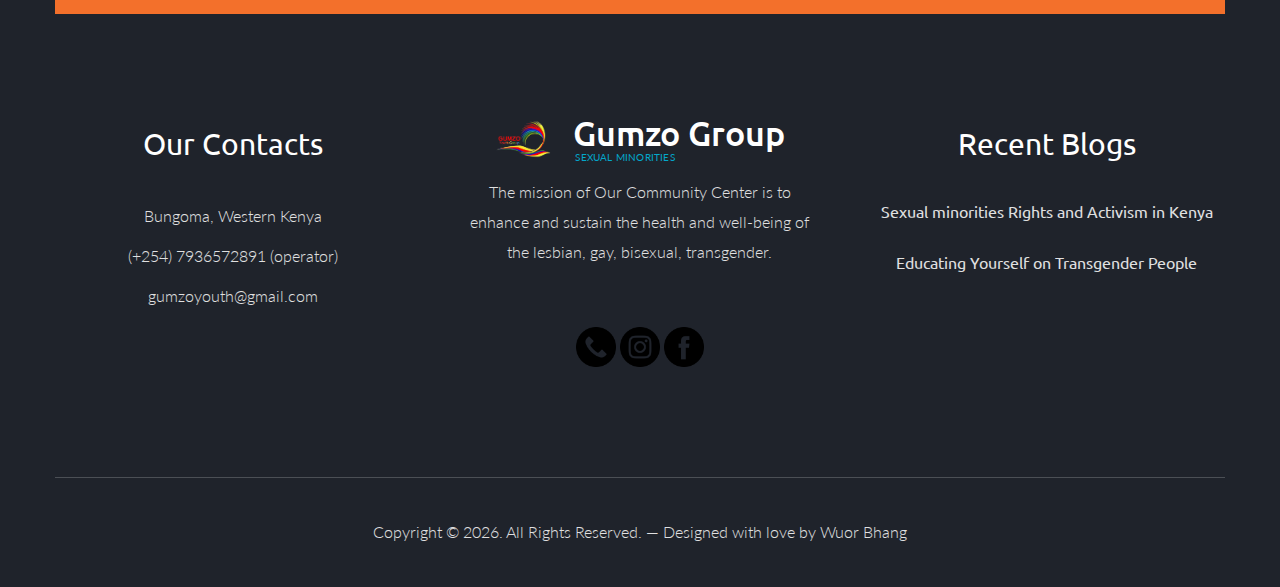
==== commit 7d219e38: "commanding section of landing page blogs" ====
--- a/index.html
+++ b/index.html
@@ -95,7 +95,7 @@
 							<div class="col-sm-12 text-center">
 								<div class="slide_description_wrapper">
 									<div class="slide_description">
-										<div class="intro-layer" data-animation="fadeInRight"> LGBT Community Center
+										<div class="intro-layer" data-animation="fadeInRight"> Sexual Minorities Center
 										</div>
 										<div class="intro-layer" data-animation="fadeInLeft">
 											<h2> <span class="highlight3">Become The Change</span><br> You Want To See
@@ -123,7 +123,9 @@
 			</ul>
 		</div>
 	</section>
-	<section id="services" class="ls section_intro_overlap columns_padding_0 columns_margin_0 container_padding_0">
+	
+	
+	<!-- <section id="services" class="ls section_intro_overlap columns_padding_0 columns_margin_0 container_padding_0">
 		<div class="container-fluid">
 			<div class="row flex-wrap v-center-content">
 				<div class="col-lg-3 col-sm-6 col-xs-12 to_animate" data-animation="fadeInUp">
@@ -137,7 +139,7 @@
 							
 							<div class="media-body media-middle">
 								<h4><a href="#0">Senior Service</a></h4>
-								<!-- <p>Tri-tip short loin andouille corned beef pork loin tri-tip.</p> -->
+							
 							</div>
 						</div>
 					</div>
@@ -189,7 +191,8 @@
 				</div>
 			</div>
 		</div>
-	</section>
+	</section> -->
+	
 	<section id="about" class="ls section_padding_top_110 columns_padding_30">
 		<div class="container">
 			<div class="row">
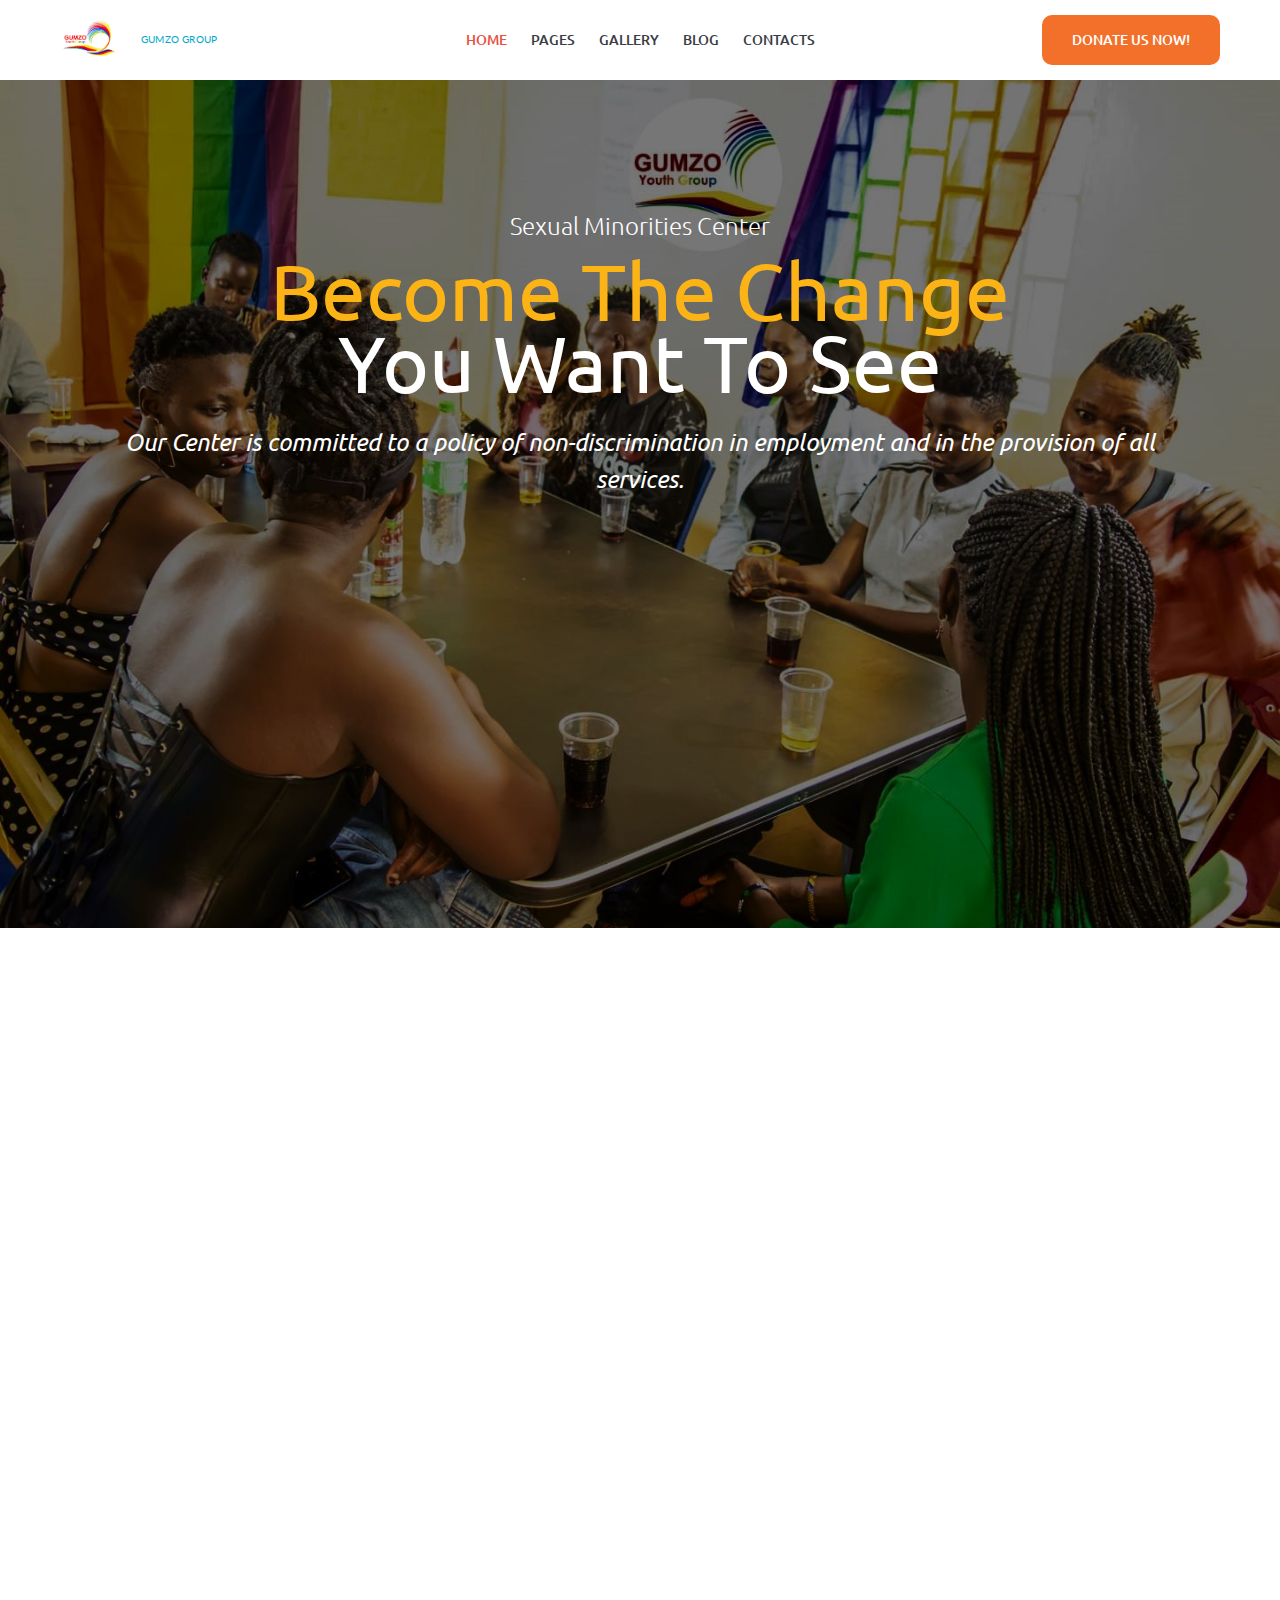
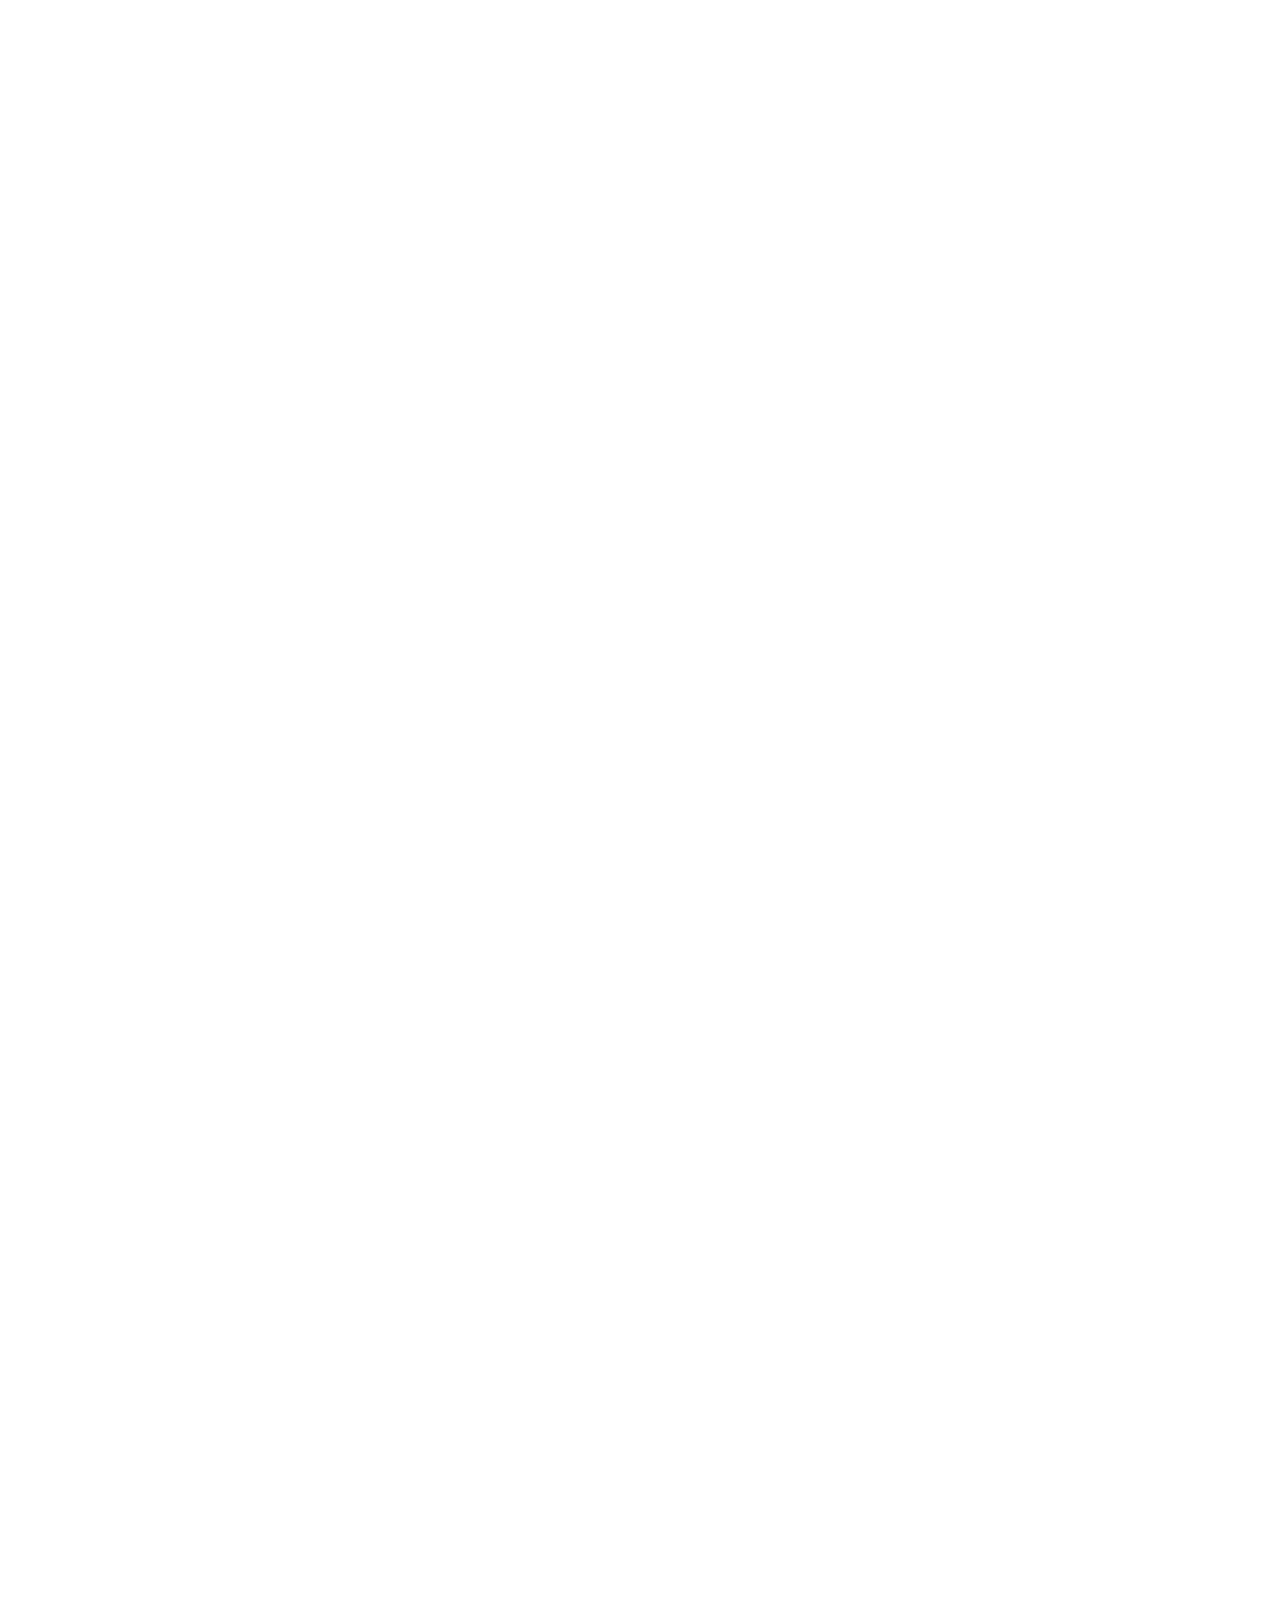
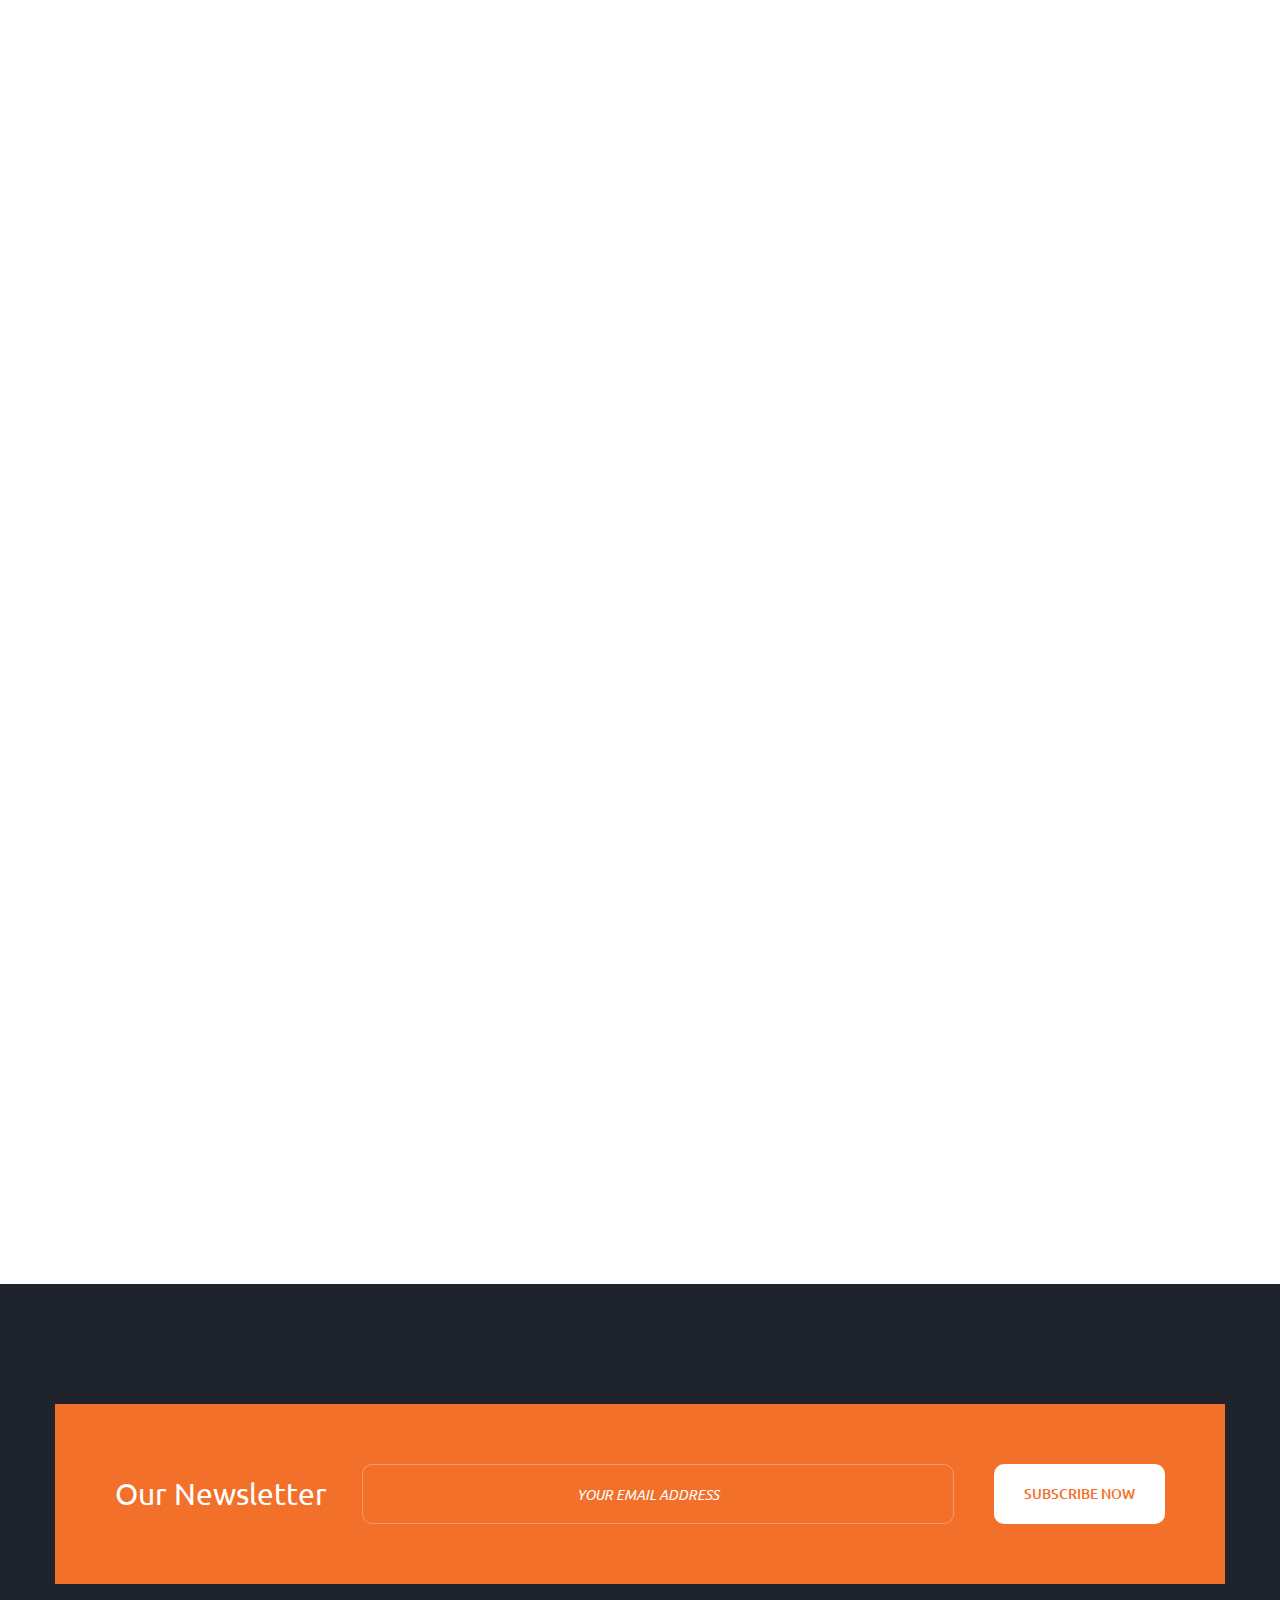
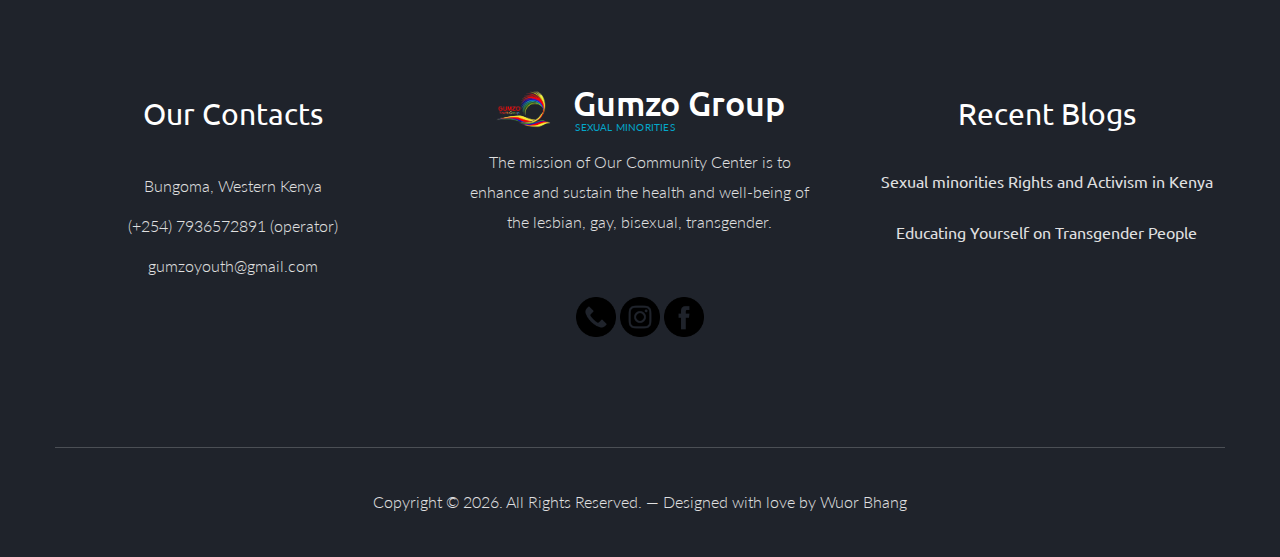
==== commit ed543e46: "updates on sexual minorities on index.html page" ====
--- a/index.html
+++ b/index.html
@@ -208,8 +208,8 @@
 					<p class="section-excerpt grey">Gumzo Youth Group is a registered community-based organization serving the needs and interests of Gender and Sexual minorities in western kenya and is committed to a policy of non-discrimination in
 						employment and in the provision of all services.</p>
 						<h3>Gumzo's Mission</h3>
-						<p>The mission of The Gumzo Group LGBT Community Center is to enhance and sustain the health and
-							well-being of the lesbian, gay, bisexual, transgender and HIV communities by providing
+						<p>The mission of The Gumzo Group is to enhance and sustain the health and
+							well-being of the Sexual minorities and HIV communities by providing
 							activities, programs and services that create community.Empower community
 							members; provide essential resources; advocate for civil and human rights; and embrace, promote
 							and support our cultural diversity.</p>
@@ -217,6 +217,8 @@
 			</div>
 		</div>
 	</section>
+	
+	
 	<section id="contact" class="ls section_padding_top_100">
 		<div class="container">
 			<div class="row">
